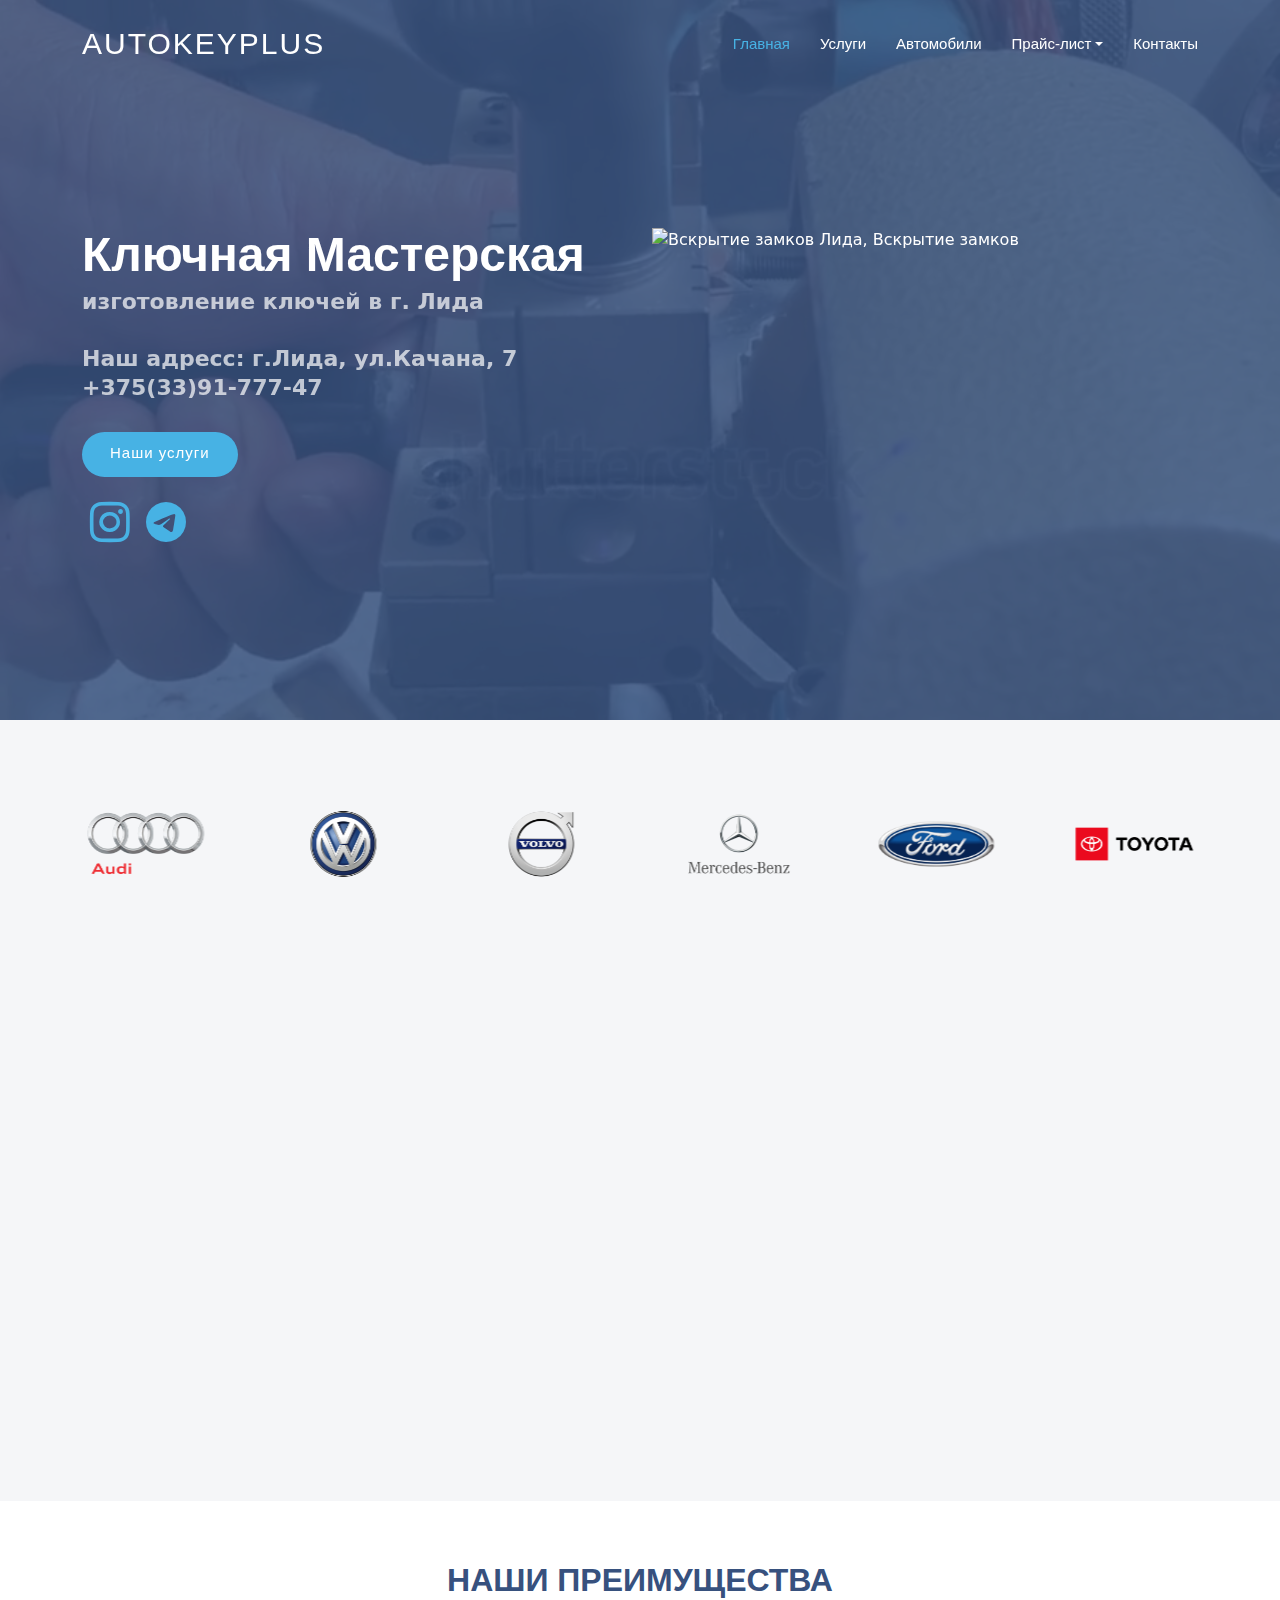
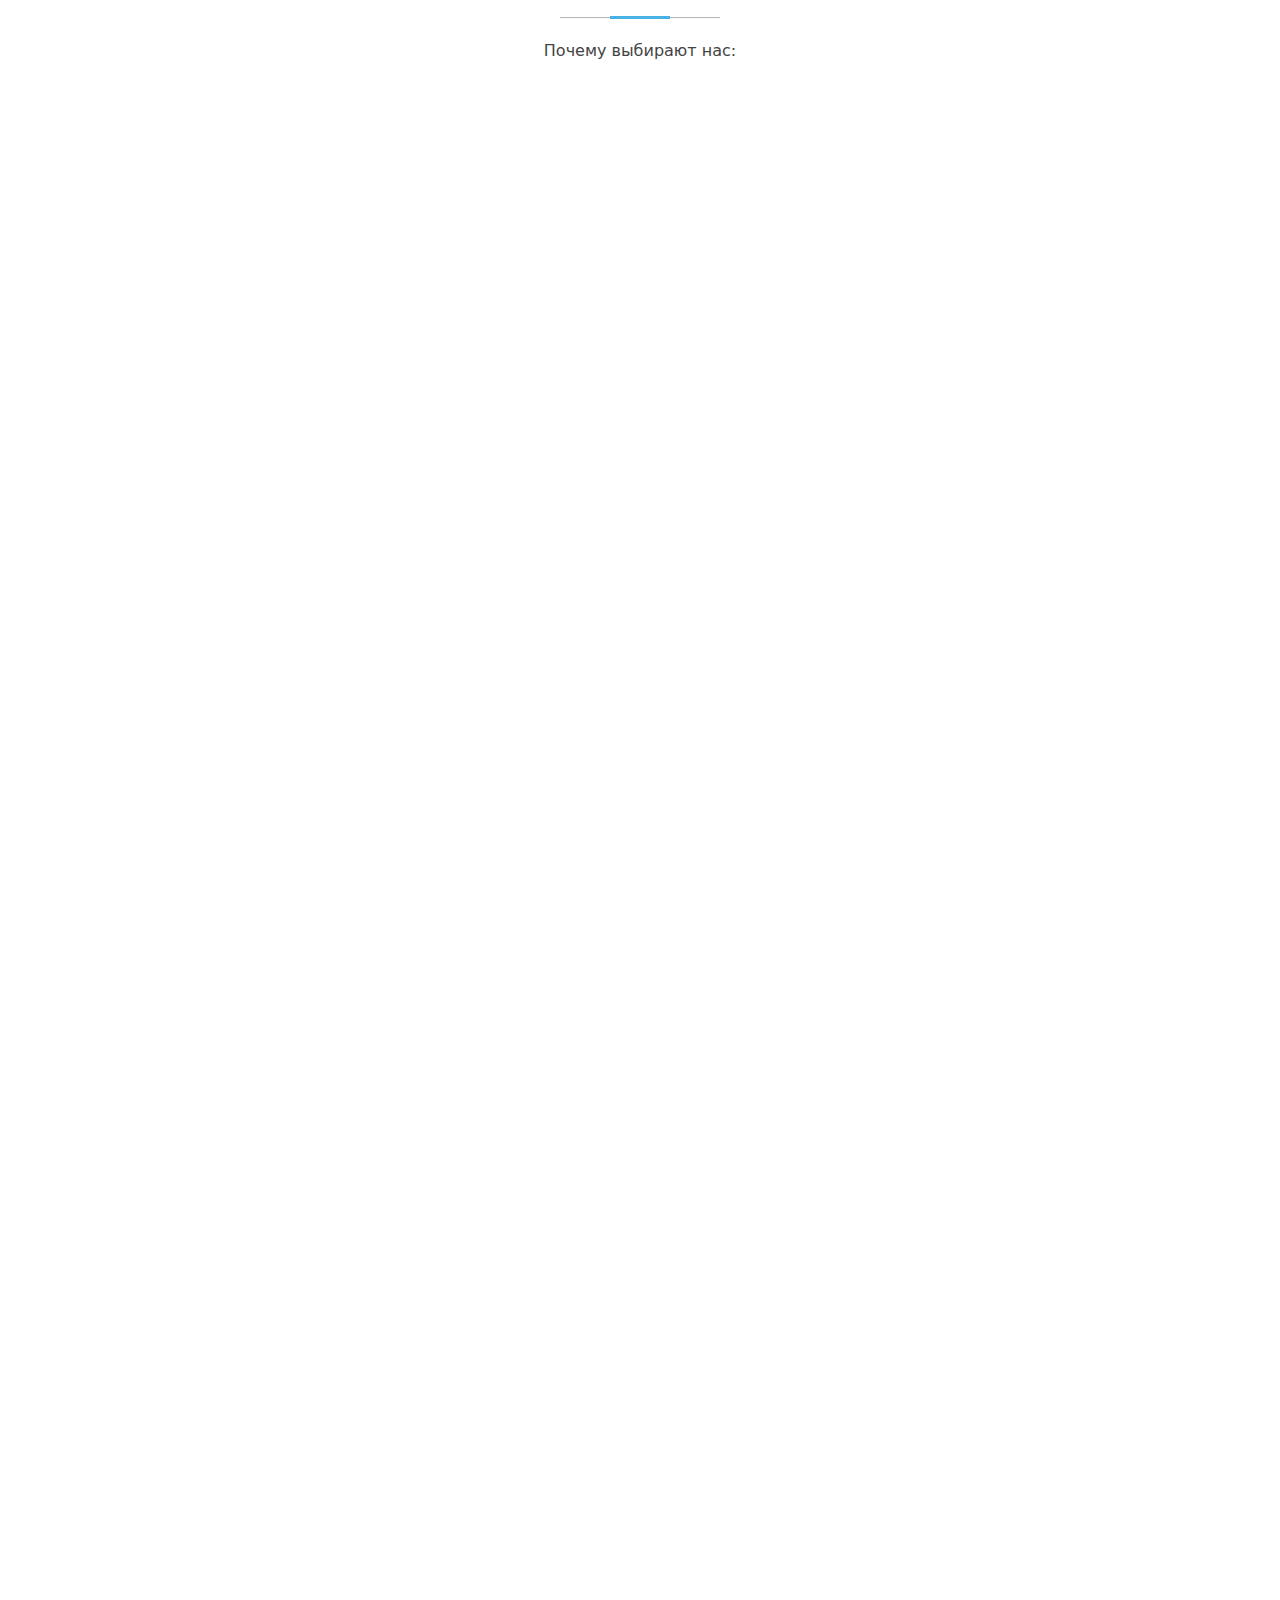
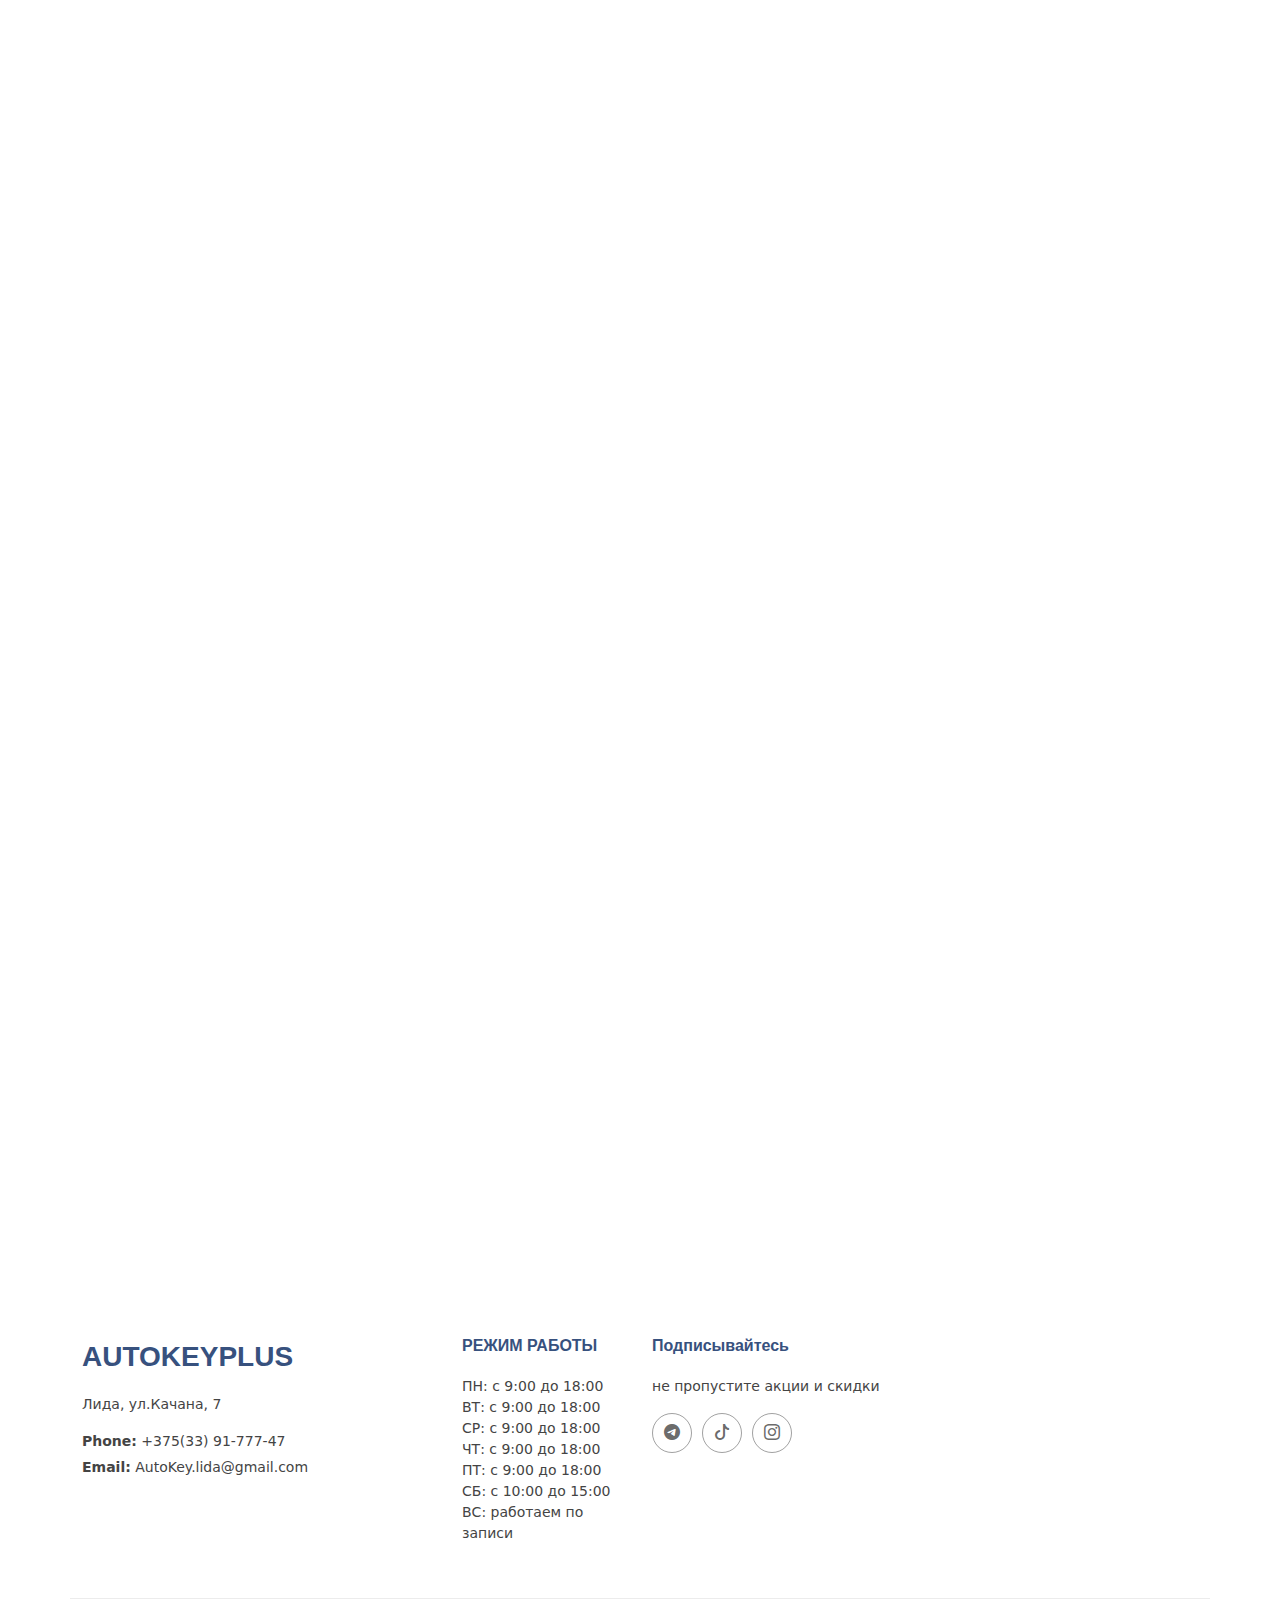
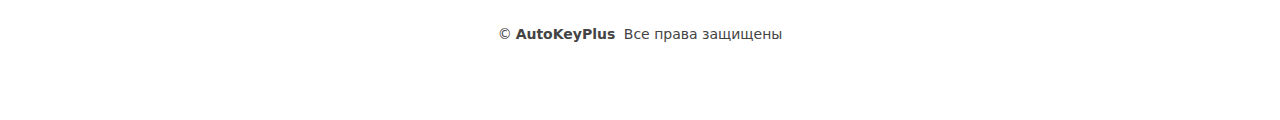
==== index.html @ 4e640102 "add CEO" ====
<!DOCTYPE html>
<html lang="en">

<head>
  <meta charset="utf-8">
  <meta content="width=device-width, initial-scale=1.0" name="viewport">
  <meta name="HandheldFriendly" content="true">
  <meta name="MobileOptimized" content="width">
  <meta name="apple-mobile-web-app-capable" content="yes">
  <meta name="robots" content="index, follow">

  <title>AutoKeyPlus - Ключи Лида | Ремнонт замков Лида | Аварийное вскрытие Лида</title>
  <meta content="Изготовление и ремонт ключей, аварийное вскрытие замков Лида. Ремонт, чистка и перекодировка замков. Наш адресс: Лида, ул. Качана, 7" name="description">
  <meta content="ключи Лида, ремонт ключей Лида, вскрытие замков Лида, вскрытие замков, ремонт замков зажигания, дубликаты ключей Лида, аварийное вскрытие авто Лида, ключи в Лиде" name="keywords">
  <meta name="google-site-verification" content="3lO-fLGoGtIHagVE6vviDFt-2fyNkncAgWfNzeAwlOE" />
  <meta property="og:title" content=" 🔑 Изготовление и ремонт ключей в г. Лида! Ремонт автомобильных ключей и брелоков +375(33)91-777-47 Лида ул.Качана,7 &quot;СТО №1&quot; Вскрытие замков Лида, вскрытие дверей, ремонт замков зажигания">
  <meta property="og:description" content=" 🔑  Изготовление ключей в г. Лида. В нашей мастерской Вы сможете отремонтировать старый и изготовить новый ключ для своего автомобиля. Вскрытие замков Лида, вскрытие дверей.
  Услуги мастерской: Замена и продажа батареек. Изготовление ключей для квартир, автомобилей, домофонов в г. Лида. Аварийное вскрытие замков Лида.">
  
  <meta property="og:image" content="https://cdn-icons-png.flaticon.com/512/4428/4428886.png">
  <meta property="og:image:width" content="366">
  <meta property="og:image:height" content="520">
  <meta property="og:type" content="website">
  <meta property="og:url" content="https://autokeyplus.by/">

  <meta name="twitter:card" content="summary_large_image">
  <meta name="twitter:title" content="AutoKeyPlus">
  <meta name="twitter:description" content="🔑 Изготовление и ремонт ключей в г. Лида! Ремонт автомобильных ключей и брелоков +375(33)91-777-47 Лида ул.Качана,7 &quot;СТО №1&quot; Вскрытие замков Лида, вскрытие дверей, ремонт замков зажигания"">
  <meta name="twitter:image" content="https://cdn-icons-png.flaticon.com/512/4428/4428886.png">
  

  <!-- Favicons -->
  <link href="assets/img/favicon.ico" rel="icon">
  <link href="assets/img/apple-touch-icon.png" rel="apple-touch-icon">

  <!-- Fonts -->
  <link href="https://fonts.googleapis.com" rel="preconnect">
  <link href="https://fonts.gstatic.com" rel="preconnect" crossorigin>

  <!-- Vendor CSS Files -->
  <link href="assets/vendor/bootstrap/css/bootstrap.min.css" rel="stylesheet">
  <link href="assets/vendor/bootstrap-icons/bootstrap-icons.css" rel="stylesheet">
  <link href="assets/vendor/aos/aos.css" rel="stylesheet">
  <link href="assets/vendor/glightbox/css/glightbox.min.css" rel="stylesheet">
  <link href="assets/vendor/swiper/swiper-bundle.min.css" rel="stylesheet">

  <!-- Main CSS File -->
  <link href="assets/css/main.css" rel="stylesheet">
  <link href="assets/css/toggle.css" rel="stylesheet">  
  
</head>

<!-- Google tag (gtag.js) -->
<script async src="https://www.googletagmanager.com/gtag/js?id=G-51GRHTKNK2"></script>
<script>
  window.dataLayer = window.dataLayer || [];
  function gtag(){dataLayer.push(arguments);}
  gtag('js', new Date());

  gtag('config', 'G-51GRHTKNK2');
</script>

<!-- Yandex.Metrika counter -->
<script type="text/javascript" >
   (function(m,e,t,r,i,k,a){m[i]=m[i]||function(){(m[i].a=m[i].a||[]).push(arguments)};
   m[i].l=1*new Date();
   for (var j = 0; j < document.scripts.length; j++) {if (document.scripts[j].src === r) { return; }}
   k=e.createElement(t),a=e.getElementsByTagName(t)[0],k.async=1,k.src=r,a.parentNode.insertBefore(k,a)})
   (window, document, "script", "https://mc.yandex.ru/metrika/tag.js", "ym");

   ym(97958082, "init", {
        clickmap:true,
        trackLinks:true,
        accurateTrackBounce:true
   });
</script>
<noscript><div><img src="https://mc.yandex.ru/watch/97958082" style="position:absolute; left:-9999px;" alt="" /></div></noscript>
<!-- /Yandex.Metrika counter -->

<body class="index-page">
  
  <header id="header" class="header d-flex align-items-center fixed-top">
    <div class="container-fluid container-xl position-relative d-flex align-items-center">

      <a href="#" class="logo d-flex align-items-center me-auto">
        <!-- Uncomment the line below if you also wish to use an image logo -->
        <!-- <img src="assets/img/logoKey.png" alt="Изготовление и ремонт ключей"> -->
        <h1 class="sitename">AutoKeyPlus</h1>
      </a>

      <nav id="navmenu" class="navmenu">
        <ul>
          <li><a href="#hero" class="active">Главная</a></li>
          <li><a href="#services">Услуги</a></li> 
          <li><a href="#portfolio">Автомобили</a></li>
          <li class="dropdown">
            <a class="dropdown-toggle">Прайс-лист</a>
            <ul class="dropdown-menu">
              <li><a href="lida-klyuchi.html">Квартирные ключи</a></li>
              <li><a href="avtomobilnye-klyuchi-lida.html">Автомобильные ключи</a></li>
              <li><a href="vskritie-zamkou-lida.html">Вскрытие замков</a></li>
            </ul>
          </li>      
          <li><a href="#contact">Контакты</a></li>
        </ul>
        <i class="mobile-nav-toggle d-xl-none bi bi-list"></i>
      </nav>

    </div>
  </header>

  <main class="main">

    <!-- Hero Section -->
    <section id="hero" class="hero section dark-background">

      <div class="video-background">
        <video autoplay muted loop playsinline>
          <source src="assets/video/key-cutting-machine.mp4" type="video/mp4">
        </video>
      </div>

      <div class="container">
        <div class="row gy-4">
          <div class="col-lg-6 order-2 order-lg-1 d-flex flex-column justify-content-center" data-aos="zoom-out">
            <h1>Ключная Мастерская</h1>
            <p>изготовление ключей в г. Лида<br>
              <br>
              
                 Наш адресс: г.Лида, ул.Качана, 7<br>
                   +375(33)91-777-47
            </p>
            <div class="d-flex">
              <a href="#services" class="btn-get-started">Наши услуги</a>
            </div>

            <div class="social-links mt-3 ms-2 d-flex">
              <a href="https://www.instagram.com/autokeyplu7?igsh=MTRoMjMza3J5Y3F4NQ==" class="instagram fs-1 me-3" target="_blank"><i class="bi bi-instagram"></i></a>
              <!-- <a href="https://www.tiktok.com" class="tiktok fs-1 me-3" target="_blank"><i class="bi bi-tiktok"></i></a> -->
              <a href="https://t.me" class="telegram fs-1 me-3" target="_blank"><i class="bi bi-telegram"></i></a>
            </div>
            
          </div>
          <div class="col-lg-6 order-1 order-lg-2 hero-img" data-aos="zoom-out" data-aos-delay="0">
            <img src="assets/img/wag.png" class="img-fluid animated" alt="Вскрытие замков Лида, Вскрытие замков">
          </div>
        </div>
      </div>

    </section><!-- /Hero Section -->    
    <!-- Services Section -->
    <section id="services" class="services section light-background">

      <div class="container" data-aos="zoom-in">

        <div class="swiper init-swiper">
          <script type="application/json" class="swiper-config">
            {
              "loop": true,
              "speed": 2500,
              "autoplay": {
                "delay": 0
              },
              "slidesPerView": "auto",
              "loopedSlides": 10,
              "freeMode": true,
              "freeModeMomentum": false,
              "pagination": {
                "el": ".swiper-pagination",
                "type": "bullets",
                "clickable": true
              },
              "breakpoints": {
                "320": {
                  "slidesPerView": 2,
                  "spaceBetween": 70
                },
                "480": {
                  "slidesPerView": 3,
                  "spaceBetween": 70
                },
                "640": {
                  "slidesPerView": 4,
                  "spaceBetween": 70
                },
                "992": {
                  "slidesPerView": 5,
                  "spaceBetween": 70
                },
                "1200": {
                  "slidesPerView": 6,
                  "spaceBetween": 70
                }
              }
            }
          </script>

          <style>
            .swiper-free-mode>.swiper-wrapper {
                transition-timing-function: linear;
                margin: 0 auto;
            }
          </style>
          <div class="swiper-wrapper align-items-center">
            <div class="swiper-slide"><img src="assets/img/clients/client-8.png" class="img-fluid" alt="Автомобильные ключи Лида"></div>
            <div class="swiper-slide"><img src="assets/img/clients/client-5.png" class="img-fluid" alt="Изготовление автомобильного ключа Лида"></div>
            <div class="swiper-slide"><img src="assets/img/clients/client-2.png" class="img-fluid" alt="Вскрытие замков Лида"></div>
            <div class="swiper-slide"><img src="assets/img/clients/client-1.png" class="img-fluid" alt="Аварийное вскрытие замков Лида"></div>            
            <div class="swiper-slide"><img src="assets/img/clients/client-3.png" class="img-fluid" alt="Изготовление и ремонт замков зажигания Лида"></div>
            <div class="swiper-slide"><img src="assets/img/clients/client-4.png" class="img-fluid" alt="Ремонт замков зажигания Лида"></div>            
            <div class="swiper-slide"><img src="assets/img/clients/client-6.png" class="img-fluid" alt="Замок под ключ Лида"></div>
            <div class="swiper-slide"><img src="assets/img/clients/client-7.png" class="img-fluid" alt="Изготовление ключа по замку Лида"></div>
            <div class="swiper-slide"><img src="assets/img/clients/Peugeot-logo.png" class="img-fluid" alt="Изготовление и ремонт велосипедного ключа Лида"></div>
            <div class="swiper-slide"><img src="assets/img/clients/Renault-logo.png" class="img-fluid" alt="Изготовление и ремонт ключей для электровелосипедов Лида"></div>
          </div>
        </div>


        <!-- Section Title -->
      <div class="container section-title" data-aos="zoom-in">
        <h2>Услуги</h2>        
        <p>Актуальный прайс по изготовлению ключей в г. Лида можно узнать по номеру +375(33) 91-777-47 <br>
        или по адресу г. Лида, ул. Качана, 7</p>
      </div>

      <div class="container">

        <div class="row gy-4">

          <div class="col-xl-3 col-md-6 d-flex" data-aos="zoom-in" data-aos-delay="200">
            <div class="service-item position-relative">
              <div class="icon"><i class="bi bi-key-fill icon"></i></div>
              <h4><a href="lida-klyuchi.html" class="stretched-link">Дубликат ключа</a></h4>
              <p>Изготавливаем ключи для квартир, автомобилей, мотоциклов, велосипедов, а также другие ключи в г. Лида</p>
            </div>
          </div><!-- End Service Item -->

          <div class="col-xl-3 col-md-6 d-flex" data-aos="zoom-in" data-aos-delay="200">
            <div class="service-item position-relative">
              <div class="icon"><i class="bi bi-unlock icon"></i></div>
              <h4><a href="" class="stretched-link">Восстановление ключа по замку</a></h4>
              <p>Если вы утеряли ключи, мы поможем Вам восстановить их</p>
            </div>
          </div><!-- End Service Item -->

          <div class="col-xl-3 col-md-6 d-flex" data-aos="fade-up" data-aos-delay="200">
            <div class="service-item position-relative">
              <div class="icon"><i class="bi bi-car-front icon"></i></div>
              <h4><a href="" class="stretched-link">Добавление нового ключа в автомобиль</a></h4>
              <p>Можем изготовить ключ для автомобиля или восстановить при полной утере</p>
            </div>
          </div><!-- End Service Item -->

          <div class="col-xl-3 col-md-6 d-flex" data-aos="fade-up" data-aos-delay="200">
            <div class="service-item position-relative">
              <div class="icon"><i class="bi bi-broadcast icon"></i></div>
              <h4><a href="vskritie-zamkou-lida.html" class="stretched-link">Вскрытие замков</a></h4>
              <p>Осуществляем выезд для аварийного вскрытия замков квартир и автомобилей в г. Лида.</p>
            </div>
          </div><!-- End Service Item -->

        </div>

      </div>
      </div>

    </section><!-- /Services Section -->
    
    <!-- Наши преимущества -->
      <!-- Секция преимуществ -->

    <section id="advantages" class="section">
      <div class="container">
        <div class="section-title">
          <h2>Наши преимущества</h2>
          <p>Почему выбирают нас:</p>
        </div>
        <div class="row gy-4">
          <!-- Преимущество 1 -->
          <div class="col-md-4" data-aos="fade-up">
            <div class="advantage-item text-center">
              <i class="bi bi-tools" style="font-size: 3rem; color: #6E508C;"></i>
              <h4>Высокое качество услуг</h4>
              <p>Используем профессиональное оборудование и предоставляем гарантию на все услуги.</p>
            </div>
          </div>
          <!-- Преимущество 2 -->
          <div class="col-md-4" data-aos="fade-up" data-aos-delay="100">
            <div class="advantage-item text-center">
              <i class="bi bi-key" style="font-size: 3rem; color: #6E508C;"></i>
              <h4>Широкий выбор ключей в г.Лида</h4>
              <p>Ключи для квартир, автомобилей, сейфов и других замков, включая редкие типы.</p>
            </div>
          </div>
          <!-- Преимущество 3 -->
          <div class="col-md-4" data-aos="fade-up" data-aos-delay="200">
            <div class="advantage-item text-center">
              <i class="bi bi-clock" style="font-size: 3rem; color: #6E508C;"></i>
              <h4>Быстрота обслуживания</h4>
              <p>Большинство ключей изготавливаются за 5 минут.</p>
            </div>
          </div>
          <!-- Преимущество 4 -->
          <div class="col-md-4" data-aos="fade-up" data-aos-delay="300">
            <div class="advantage-item text-center">
              <i class="bi bi-cash-coin" style="font-size: 3rem; color: #6E508C;"></i>
              <h4>Доступные цены</h4>
              <p>Прозрачный прайс-лист без скрытых платежей и скидки для постоянных клиентов.</p>
            </div>
          </div>
    </section>
     <!-- Наши преимущества -->

    <!-- Portfolio Section -->
    <section id="portfolio" class="portfolio section">

      <!-- Section Title -->
      <div class="container section-title" data-aos="fade-up">
        <h2>Работаем с многими автомобилями</h2>
        <p>Стоимость изготовления ключа в г. Лида к автомобилю уточняйте по номеру +375(33) 91-777-47 <br>
        или по адресу г. Лида, ул. Качана, 7</p>
      </div><!-- End Section Title -->

      <div class="container">

        <div class="isotope-layout" data-default-filter="*" data-layout="masonry" data-sort="original-order">

          <div class="row gy-4 isotope-container" data-aos="fade-up" data-aos-delay="200">

            <div class="col-lg-4 col-md-6 portfolio-item isotope-item filter-app">
              <img src="assets/img/masonry-portfolio/bmw_key.jpg" class="img-fluid" alt="Изготовление и ремонт ключей Лида">
              <div class="portfolio-info">
                <h4>BMW</h4>
                <!-- <p>Возможно изготовление ключа в других корпусах для некоторых моделей</p> -->
                <a href="assets/img/masonry-portfolio/bmw_key.jpg" title="App 1" data-gallery="portfolio-gallery-app" class="glightbox preview-link"><i class="bi bi-zoom-in"></i></a>
               
              </div>
            </div><!-- End Portfolio Item -->

            <div class="col-lg-4 col-md-6 portfolio-item isotope-item filter-product">
              <img src="assets/img/masonry-portfolio/cdgi-mercedes-nec-bga-moto705.jpg" class="img-fluid" alt="Ключи Лида">
              <div class="portfolio-info">
                <h4>Mercedes</h4>
                <!-- <p>Изготавливаем и восстанавливаем по утере</p> -->
                <a href="assets/img/masonry-portfolio/cdgi-mercedes-nec-bga-moto705.jpg" title="Product 1" data-gallery="portfolio-gallery-product" class="glightbox preview-link"><i class="bi bi-zoom-in"></i></a>
               
              </div>
            </div><!-- End Portfolio Item -->

            <div class="col-lg-4 col-md-6 portfolio-item isotope-item filter-branding">
              <img src="assets/img/masonry-portfolio/Peugeot.webp" class="img-fluid" alt="Ключи Лида">
              <div class="portfolio-info">
                <h4>Peugeot </h4>
               
                <a href="assets/img/masonry-portfolio/Peugeot.webp" title="Branding 1" data-gallery="portfolio-gallery-branding" class="glightbox preview-link"><i class="bi bi-zoom-in"></i></a>
               
              </div>
            </div><!-- End Portfolio Item -->

            <div class="col-lg-4 col-md-6 portfolio-item isotope-item filter-app">
              <img src="assets/img/masonry-portfolio/audi.jpg" class="img-fluid" alt="Автоключи Лида">
              <div class="portfolio-info">
                <h4>Audi</h4>
               
                <a href="assets/img/masonry-portfolio/audi.jpg" title="App 2" data-gallery="portfolio-gallery-app" class="glightbox preview-link"><i class="bi bi-zoom-in"></i></a>
               
              </div>
            </div><!-- End Portfolio Item -->

            <div class="col-lg-4 col-md-6 portfolio-item isotope-item filter-product">
              <img src="assets/img/masonry-portfolio/chevralet_key_all.jpg" class="img-fluid" alt="Автоключи Лида">
              <div class="portfolio-info">
                <h4>Chevrolet</h4>
                <p>а также другие модели автомобилей с keyless go</p>
                <a href="assets/img/masonry-portfolio/chevralet_key_all.jpg" title="Product 2" data-gallery="portfolio-gallery-product" class="glightbox preview-link"><i class="bi bi-zoom-in"></i></a>
               
              </div>
            </div><!-- End Portfolio Item -->

            <div class="col-lg-4 col-md-6 portfolio-item isotope-item filter-branding">
              <img src="assets/img/masonry-portfolio/ford_key_all.jpg" class="img-fluid" alt="Аварийное вскрытие замков Лида">
              <div class="portfolio-info">
                <h4>Ford</h4>
               
                <a href="assets/img/masonry-portfolio/ford_key_all.jpg" title="Branding 2" data-gallery="portfolio-gallery-branding" class="glightbox preview-link"><i class="bi bi-zoom-in"></i></a>
               
              </div>
            </div><!-- End Portfolio Item -->

            <div class="col-lg-4 col-md-6 portfolio-item isotope-item filter-app">
              <img src="assets/img/masonry-portfolio/opel_key_all.jpg" class="img-fluid" alt="Ремонт замка зажигания Лида">
              <div class="portfolio-info">
                <h4>Opel</h4>
               
                <a href="assets/img/masonry-portfolio/opel_key_all.jpg" title="App 3" data-gallery="portfolio-gallery-app" class="glightbox preview-link"><i class="bi bi-zoom-in"></i></a>
               
              </div>
            </div><!-- End Portfolio Item -->

            <div class="col-lg-4 col-md-6 portfolio-item isotope-item filter-product">
              <img src="assets/img/masonry-portfolio/toyota_key_all.jpg" class="img-fluid" alt="Ключ по замку зажигания Лида">
              <div class="portfolio-info">
                <h4>Toyota</h4>
               
                <a href="assets/img/masonry-portfolio/toyota_key_all.jpg" title="Product 3" data-gallery="portfolio-gallery-product" class="glightbox preview-link"><i class="bi bi-zoom-in"></i></a>
               
              </div>
            </div><!-- End Portfolio Item -->

            <div class="col-lg-4 col-md-6 portfolio-item isotope-item filter-branding">
              <img src="assets/img/masonry-portfolio/Renault.jpg" class="img-fluid" alt="Аварийное вскрытие замков Лида">
              <div class="portfolio-info">
                <h4>Renault</h4>
               
                <a href="assets/img/masonry-portfolio/Renault.jpg" title="Branding 2" data-gallery="portfolio-gallery-branding" class="glightbox preview-link"><i class="bi bi-zoom-in"></i></a>
               
              </div>
            </div><!-- End Portfolio Item -->

            <div class="col-lg-4 col-md-6 portfolio-item isotope-item filter-branding">
              <img src="assets/img/masonry-portfolio/Volkswagen.jpg" class="img-fluid" alt="Чип ключ Лида">
              <div class="portfolio-info">
                <h4>Volkswagen</h4>
               
                <a href="assets/img/masonry-portfolio/Volkswagen.jpg" title="Branding 2" data-gallery="portfolio-gallery-branding" class="glightbox preview-link"><i class="bi bi-zoom-in"></i></a>
               
              </div>
            </div><!-- End Portfolio Item -->

          </div><!-- End Portfolio Container -->

        </div>

      </div>

    </section><!-- /Portfolio Section -->    

    <!-- Contact Section -->
    <section id="contact" class="contact section">

      <!-- Section Title -->
      <div class="container section-title" data-aos="fade-up">
        <h2>Контакты</h2>
      </div><!-- End Section Title -->

      <div class="container" data-aos="fade-up" data-aos-delay="100">

        <div class="row gy-4">

          <div class="col-lg-5">

            <div style="justify-content: center !important;" class="info-wrap">
              <div class="info-item d-flex" data-aos="fade-up" data-aos-delay="200">
                <i class="bi bi-geo-alt flex-shrink-0"></i>
                <div>
                  <h3>Адресс</h3>
                  <p>Лида, ул. Качана, 7</p>
                </div>
              </div><!-- End Info Item -->

              <div class="info-item d-flex" data-aos="fade-up" data-aos-delay="300">
                <i class="bi bi-telephone flex-shrink-0"></i>
                <div>
                  <h3>Телефон</h3>
                  <p>+375(33) 91-777-47</p>
                </div>
              </div><!-- End Info Item -->

              <div class="info-item d-flex" data-aos="fade-up" data-aos-delay="400">
                <i class="bi bi-envelope flex-shrink-0"></i>
                <div>
                  <h3>Email</h3>
                  <p>AutoKey.lida@gmail.com</p>
                </div>
              </div><!-- End Info Item -->

              <iframe src="https://www.google.com/maps/embed?pb=!1m18!1m12!1m3!1d1175.295510545115!2d25.31678716747707!3d53.90347278592096!2m3!1f0!2f0!3f0!3m2!1i1024!2i768!4f13.1!3m3!1m2!1s0x46de8a5e7dbc8145%3A0x3e32ffd86ee3c0cf!2z0YPQuy4g0JrQsNGH0LDQvdCwIDcsINCb0LjQtNCwLCDQk9GA0L7QtNC90LXQvdGB0LrQsNGPINC-0LHQu9Cw0YHRgtGM!5e0!3m2!1sru!2sby!4v1720451380137!5m2!1sru!2sby" width="400" height="300" style="border:0;" allowfullscreen="" loading="lazy" referrerpolicy="no-referrer-when-downgrade"></iframe>
            </div>
          </div> 
                   
        </div>

      </div>

    </section><!-- /Contact Section -->

  </main>

  <footer id="footer" class="footer">

   
    <div class="container footer-top">
      <div class="row gy-4">
        <div class="col-lg-4 col-md-6 footer-about">
          <a href="#" class="d-flex align-items-center">
            <span class="sitename">AutoKeyPlus</span>
          </a>
          <div class="footer-contact pt-3">
            <p>Лида, ул.Качана, 7</p>
            <p class="mt-3"><strong>Phone:</strong> <span>+375(33) 91-777-47</span></p>
            <p><strong>Email:</strong> <span>AutoKey.lida@gmail.com</span></p>
          </div>
        </div>
        
        <div class="col-lg-2 col-md-3 footer-links">
          <h4>РЕЖИМ РАБОТЫ</h4>
          <ul>
            <li style="padding: 0;">ПН: с 9:00 до 18:00</li>
            <li style="padding: 0;">ВТ: с 9:00 до 18:00</li>
            <li style="padding: 0;">СР: с 9:00 до 18:00</li>
            <li style="padding: 0;">ЧТ: с 9:00 до 18:00</li>
            <li style="padding: 0;">ПТ: с 9:00 до 18:00</li>
            <li style="padding: 0;">СБ: с 10:00 до 15:00</li>
            <li style="padding: 0;">ВС: работаем по записи</li>
          </ul>
        </div>
        
        <div class="col-lg-4 col-md-12">
          <h4>Подписывайтесь</h4>
          <p>не пропустите акции и скидки</p>
          <div class="social-links d-flex">
            <a href=""><i class="bi bi-telegram"></i></a>
            <a href=""><i class="bi bi-tiktok"></i></a>
            <a href="https://www.instagram.com/autokeyplu7?igsh=MTRoMjMza3J5Y3F4NQ=="><i class="bi bi-instagram"></i></a>
          </div>
        </div>       

      </div>
    </div>

    <div class="container copyright text-center mt-4">
      <p>©<strong class="px-1 sitename">AutoKeyPlus</strong> <span>Все права защищены</span></p>
    </div>

  </footer>

  <!-- Scroll Top -->
  <a href="#" id="scroll-top" class="scroll-top d-flex align-items-center justify-content-center"><i class="bi bi-arrow-up-short"></i></a>

  <!-- Preloader -->
  <div id="preloader"></div>

  <!-- Vendor JS Files -->
  <script src="assets/vendor/bootstrap/js/bootstrap.bundle.min.js"></script>
  <script src="assets/vendor/php-email-form/validate.js"></script>
  <script src="assets/vendor/aos/aos.js"></script>
  <script src="assets/vendor/glightbox/js/glightbox.min.js"></script>
  <script src="assets/vendor/swiper/swiper-bundle.min.js"></script>
  <script src="assets/vendor/waypoints/noframework.waypoints.js"></script>
  <script src="assets/vendor/imagesloaded/imagesloaded.pkgd.min.js"></script>
  <script src="assets/vendor/isotope-layout/isotope.pkgd.min.js"></script>

  <!-- Main JS File -->
  <script src="assets/js/main.js"></script>

</body>
<script>
  document.addEventListener('DOMContentLoaded', function() {
    AOS.init({
      offset: 120,
      duration: 800,
      easing: 'ease-in-out',
      delay: 100,
      once: true,
    });
    window.addEventListener('load', AOS.refresh);
  });

</script>
<script type="application/ld+json">
  {
    "@context": "http://schema.org",
    "@type": "Organization",
    "name": "AutoKeyPlus",
    "url": "https://autokeyplus.by/",
    "logo": "https://cdn-icons-png.flaticon.com/512/4428/4428886.png",
    "sameAs": [
      "https://www.instagram.com/autokeyplu7"
    ]
  }
  </script>

</html>
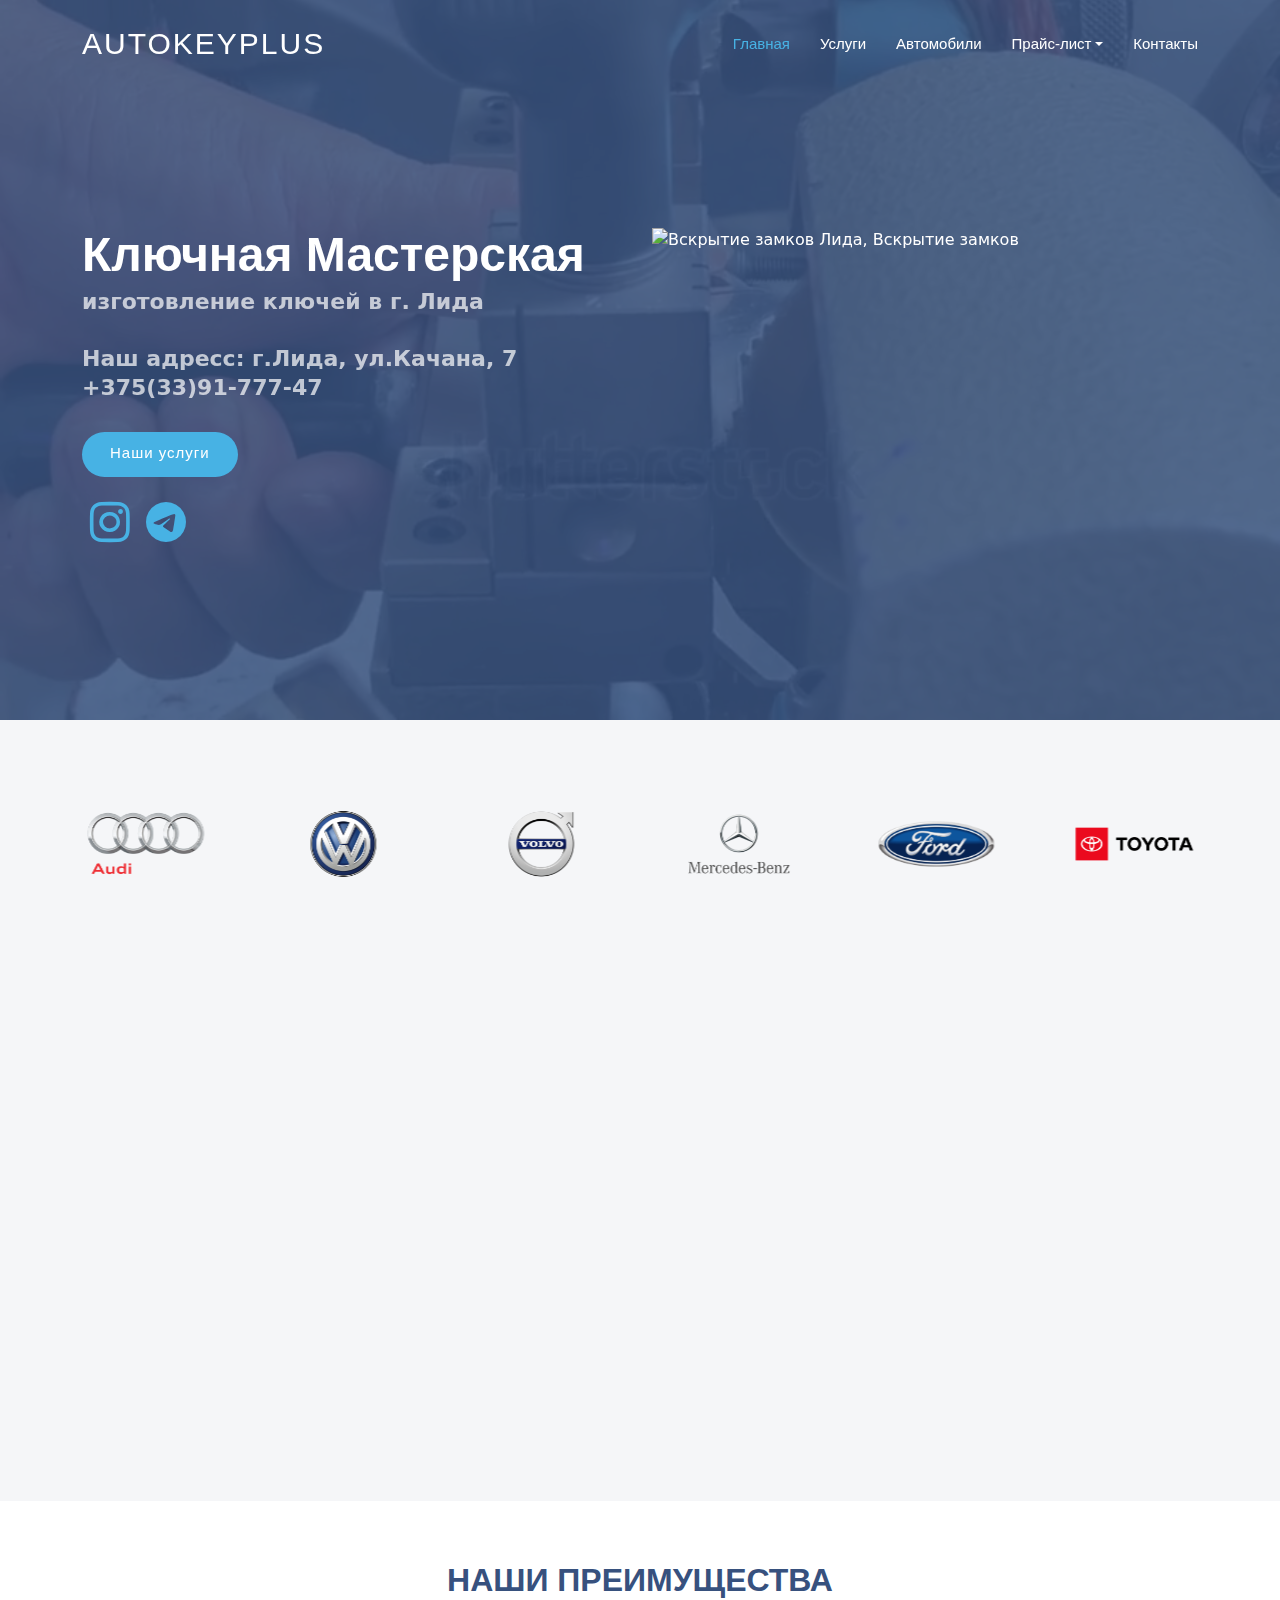
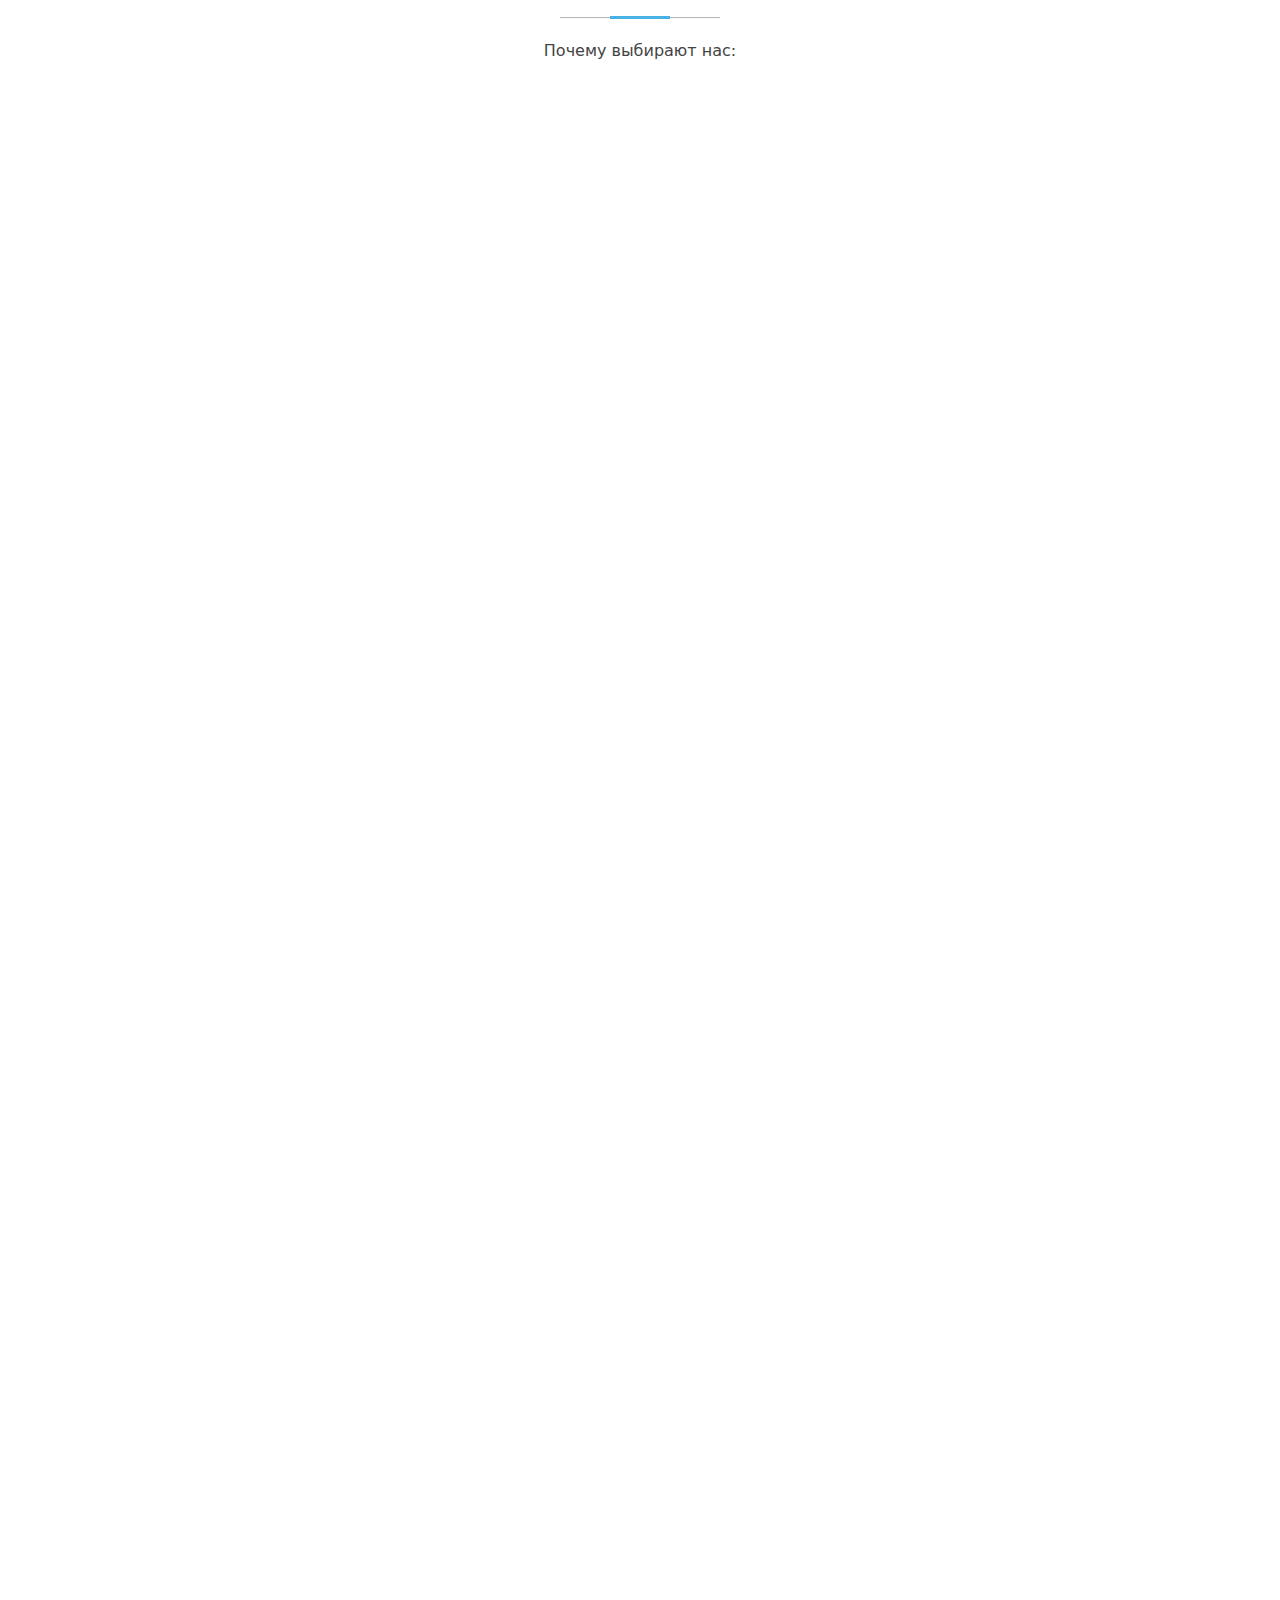
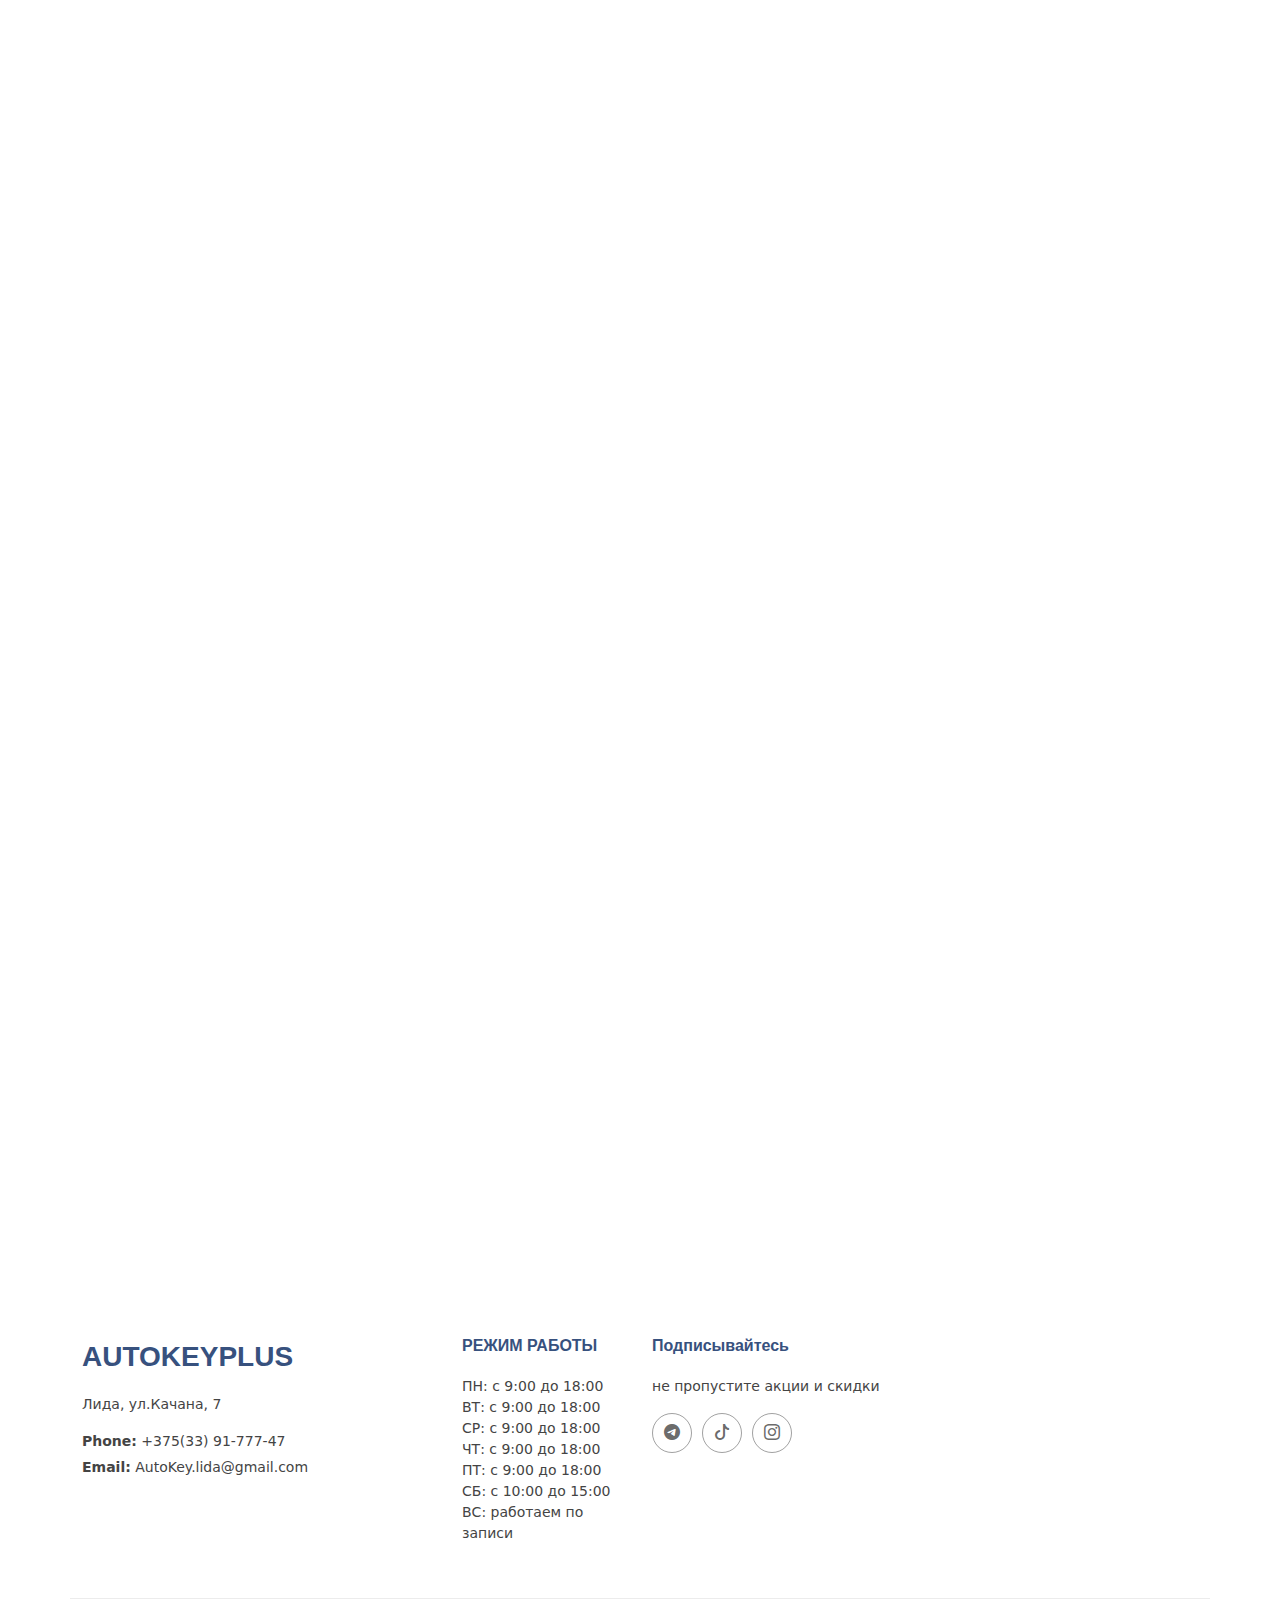
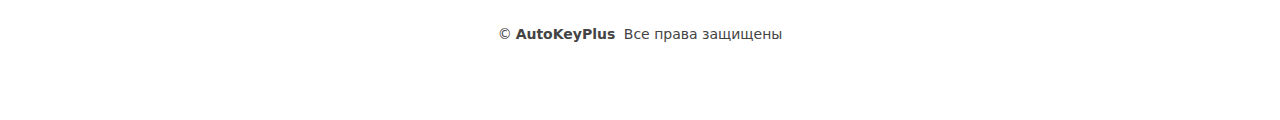
==== commit 210367a8: "Update index.html" ====
--- a/index.html
+++ b/index.html
@@ -569,14 +569,26 @@
 </script>
 <script type="application/ld+json">
   {
-    "@context": "http://schema.org",
-    "@type": "Organization",
-    "name": "AutoKeyPlus",
-    "url": "https://autokeyplus.by/",
-    "logo": "https://cdn-icons-png.flaticon.com/512/4428/4428886.png",
-    "sameAs": [
-      "https://www.instagram.com/autokeyplu7"
-    ]
+    "@context": "https://schema.org",
+    "@type": "Service",
+    "serviceType": "Изготовление автомобильных ключей",
+    "provider": {
+      "@type": "Organization",
+      "name": "AutoKeyPlus",
+      "logo": "https://cdn-icons-png.flaticon.com/512/4428/4428886.png",
+      "contactPoint": {
+        "@type": "ContactPoint",
+        "telephone": "+375339177747",
+        "contactType": "Customer Service",
+        "areaServed": "BY",
+        "availableLanguage": "Russian"
+      },
+      "sameAs": "https://www.instagram.com/autokeyplu7?igsh=MTRoMjMza3J5Y3F4NQ=="  
+    },
+    "areaServed": "Lida",
+    "priceRange": "BYN",
+    "description": "Мы предоставляем услуги по изшготовлению автомобильных ключей в городе Лида,
+      любой сложности, а также осуществляем ремонт и обслуживание автомобильных замков."
   }
   </script>
 
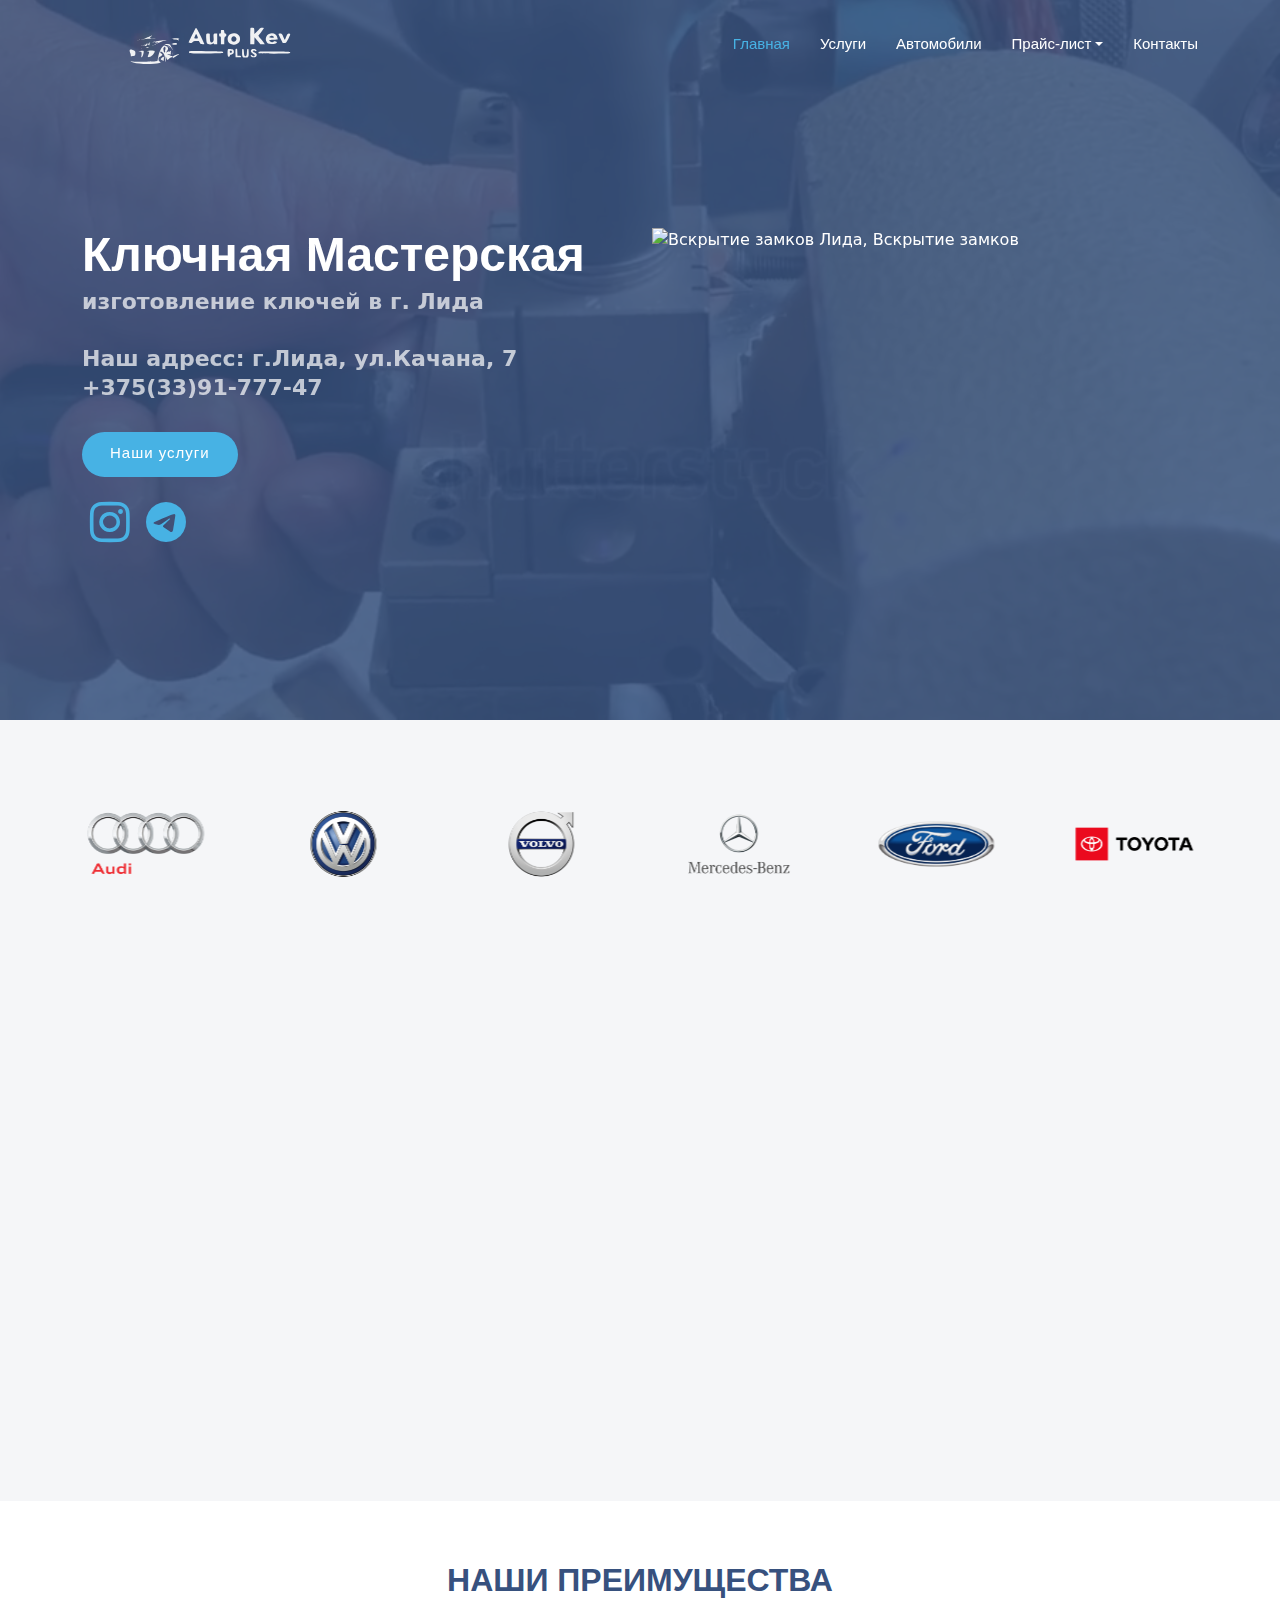
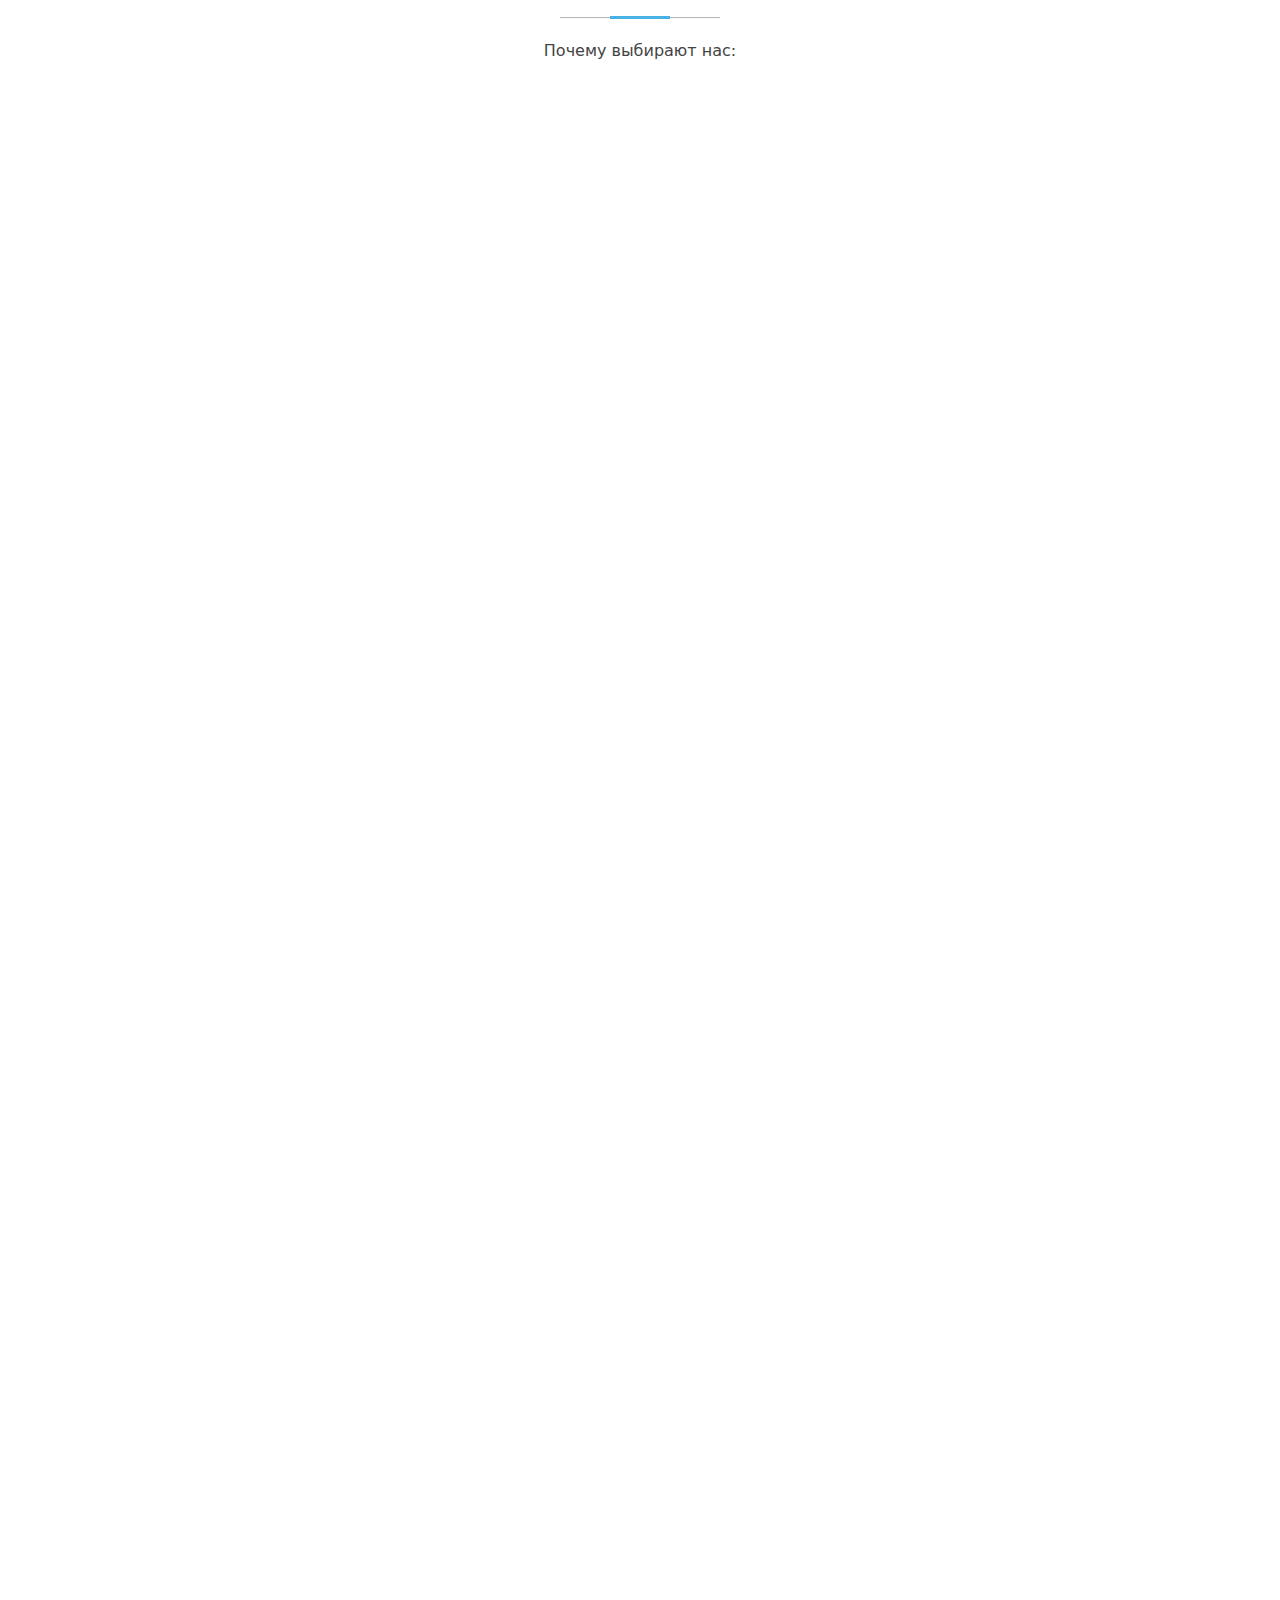
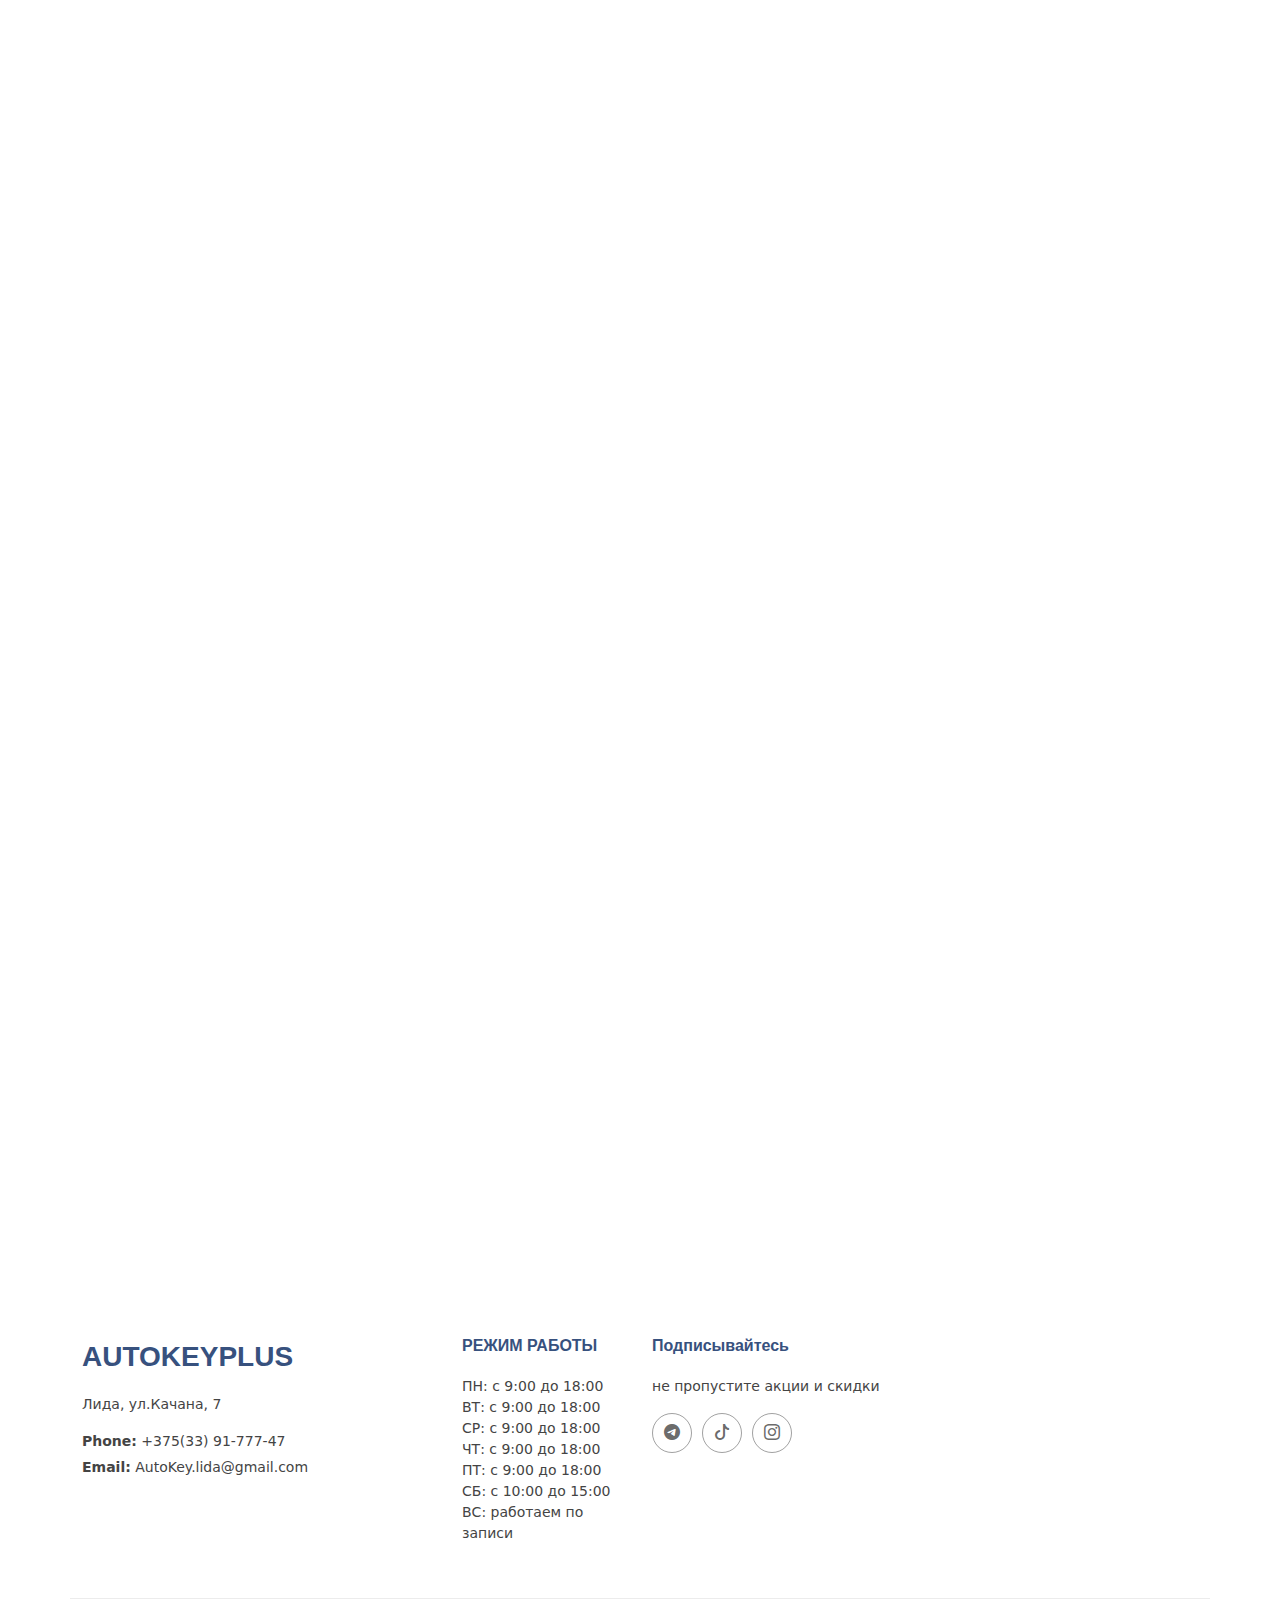
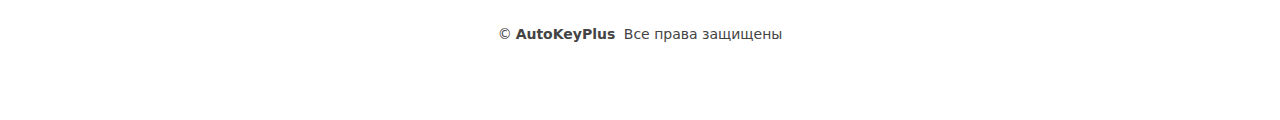
==== commit 63292008: "update logo" ====
--- a/index.html
+++ b/index.html
@@ -84,8 +84,8 @@
 
       <a href="#" class="logo d-flex align-items-center me-auto">
         <!-- Uncomment the line below if you also wish to use an image logo -->
-        <!-- <img src="assets/img/logoKey.png" alt="Изготовление и ремонт ключей"> -->
-        <h1 class="sitename">AutoKeyPlus</h1>
+          <img src="assets/img/LOGO_2.svg" alt="Изготовление и ремонт ключей">
+        <h1 class="sitename"></h1>
       </a>
 
       <nav id="navmenu" class="navmenu">
--- a/assets/css/main.css
+++ b/assets/css/main.css
@@ -157,7 +157,8 @@
 }
 
 .header .logo img {
-  max-height: 36px;
+  position: absolute;
+  max-height: 130px;
   margin-right: 8px;
 }
 
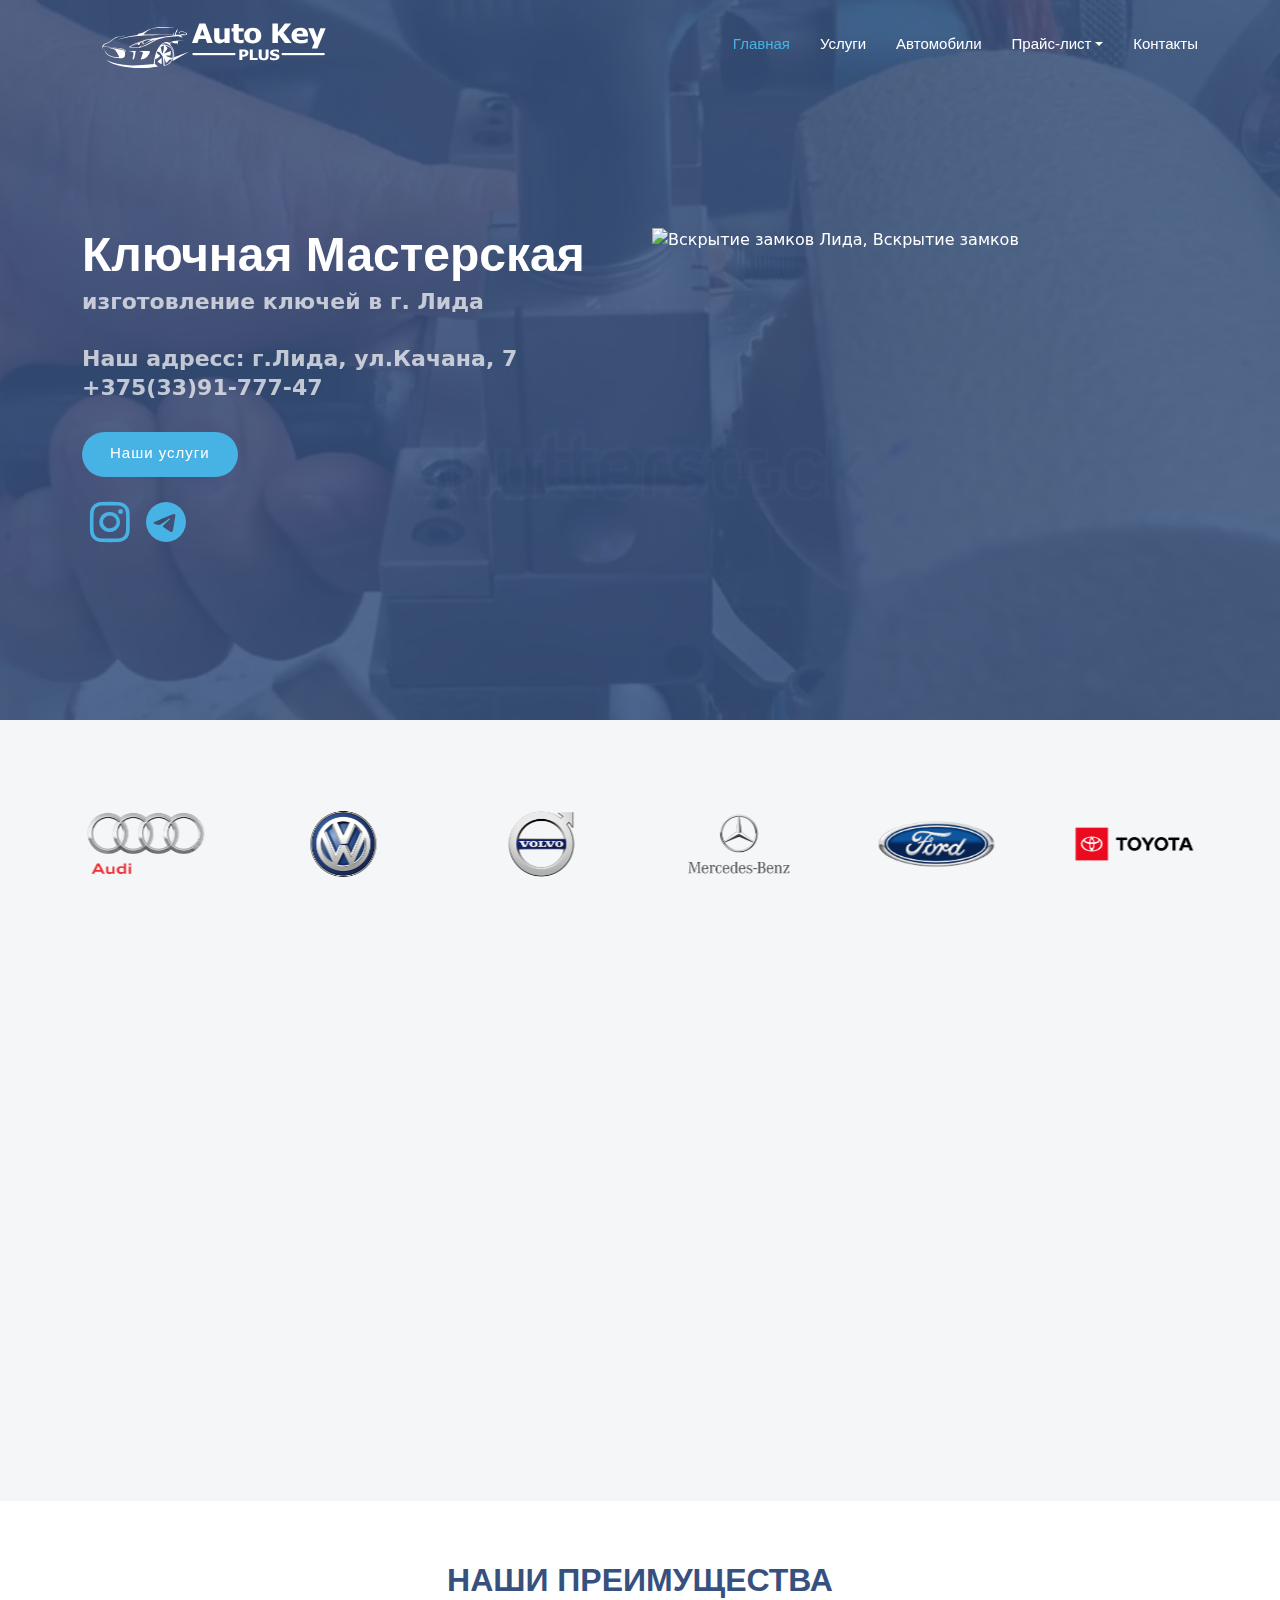
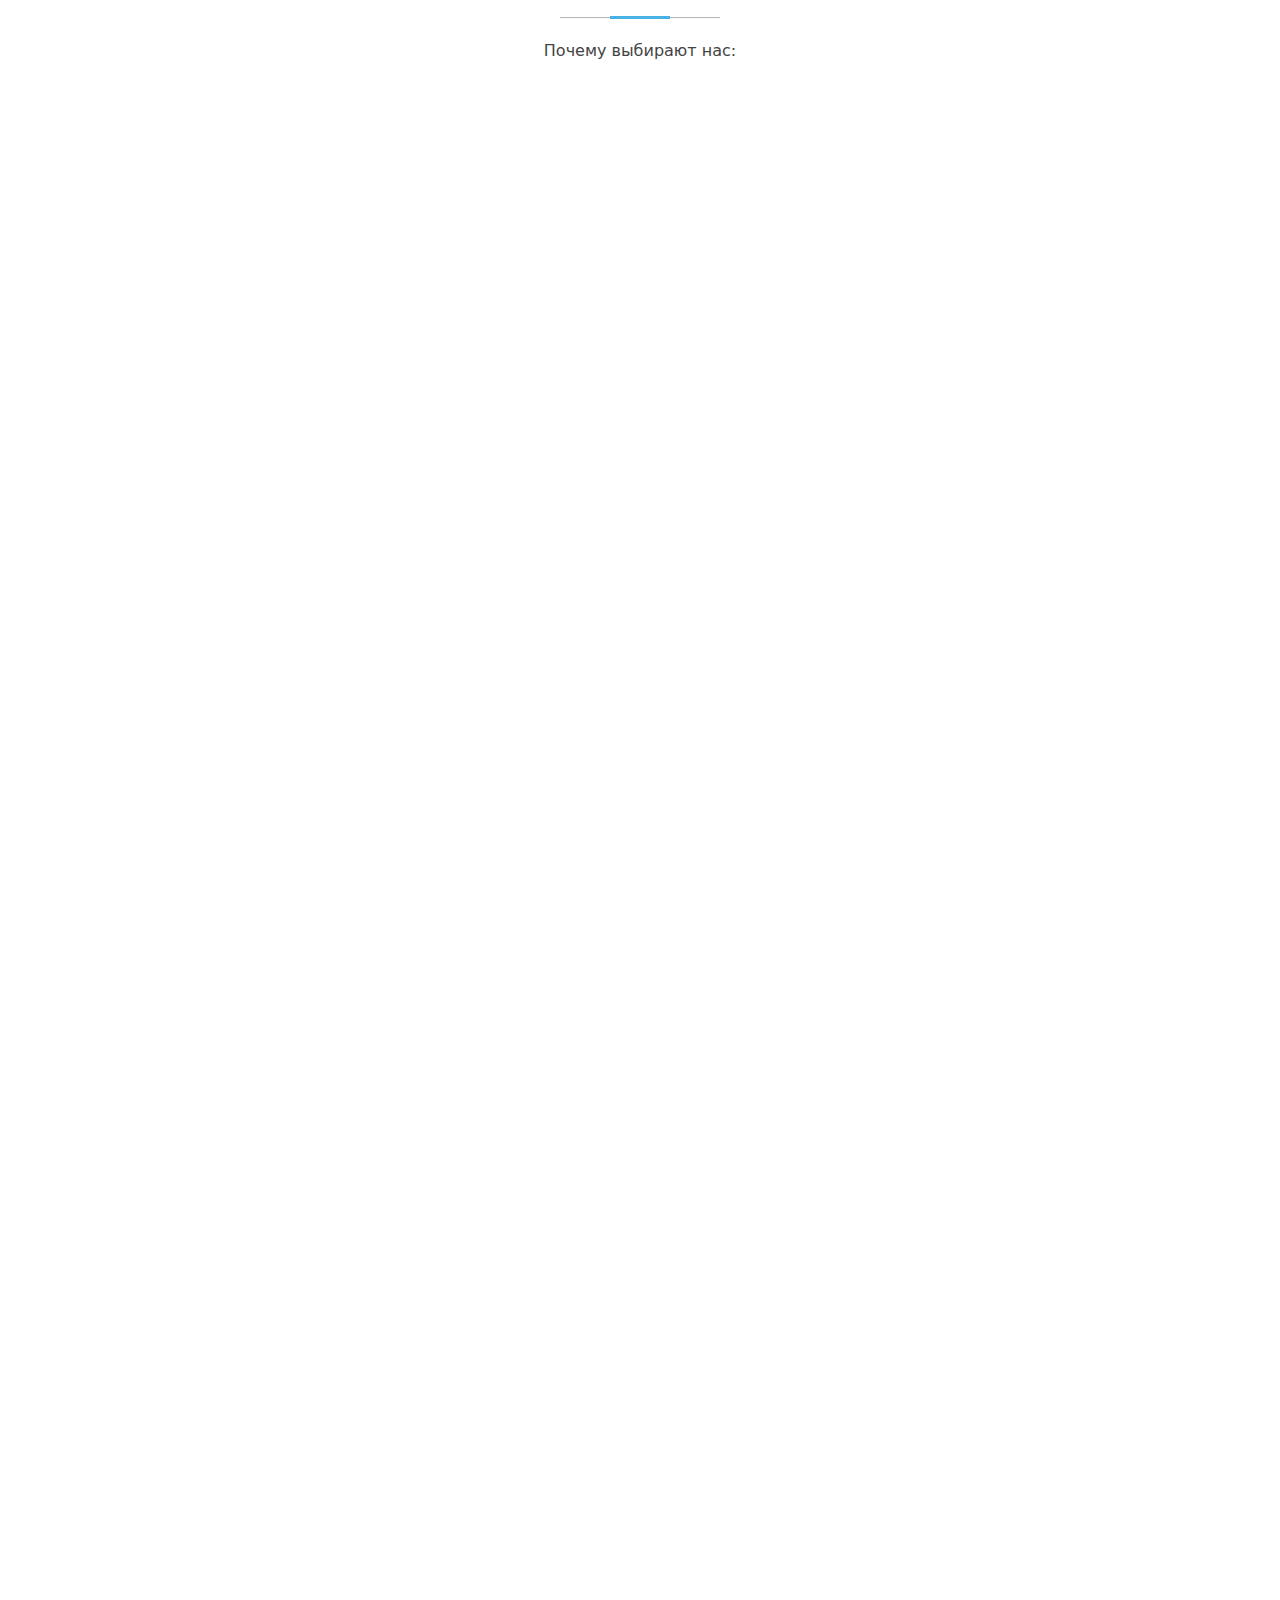
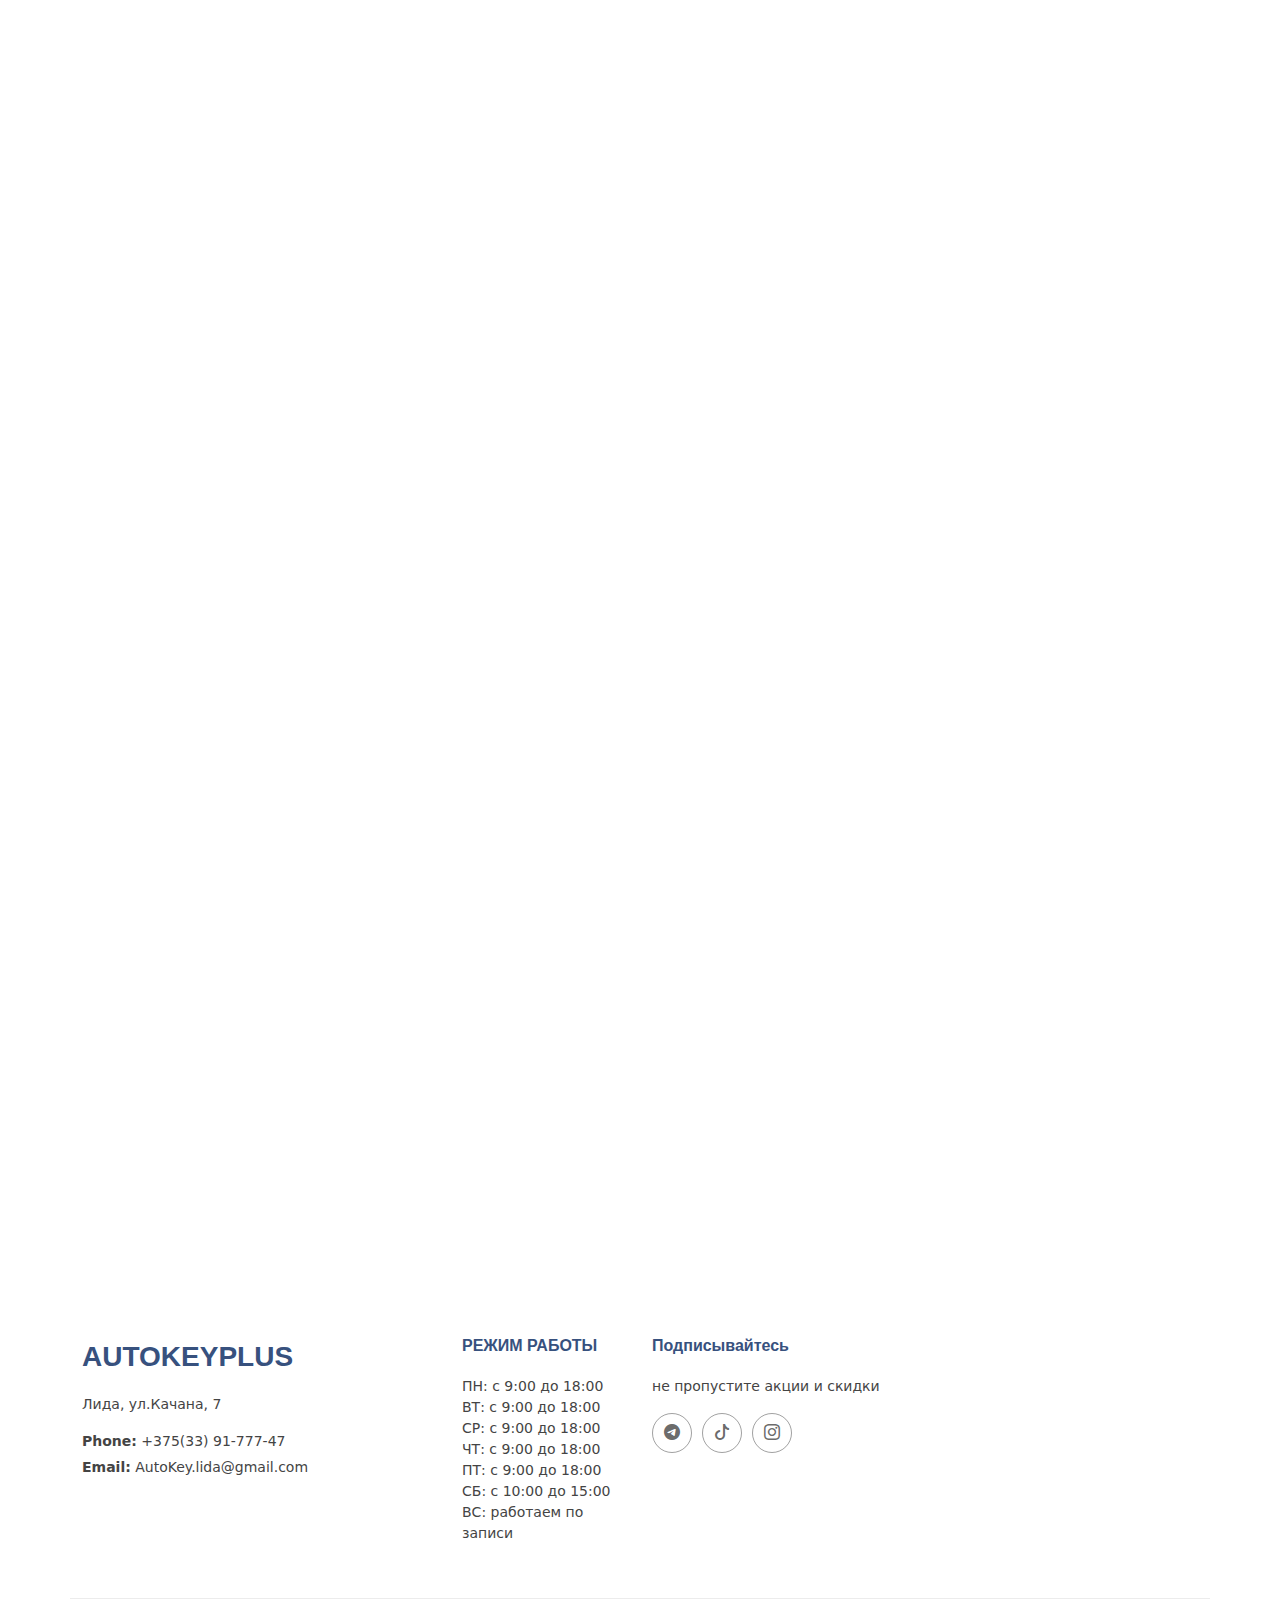
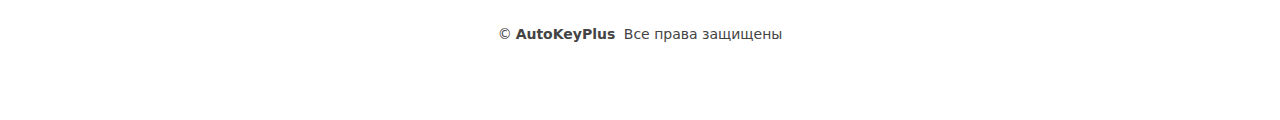
==== commit 414e996f: "fixt" ====
--- a/index.html
+++ b/index.html
@@ -17,21 +17,28 @@
   <meta property="og:description" content=" 🔑  Изготовление ключей в г. Лида. В нашей мастерской Вы сможете отремонтировать старый и изготовить новый ключ для своего автомобиля. Вскрытие замков Лида, вскрытие дверей.
   Услуги мастерской: Замена и продажа батареек. Изготовление ключей для квартир, автомобилей, домофонов в г. Лида. Аварийное вскрытие замков Лида.">
   
+  <meta property="og:description" content="🔑 Изготовление ключей в Лиде. В нашей мастерской &quot;Ключи Срочно 24/7&quot;  Вы сможете отремонтировать старый и изготовить новый авто ключ для своего авто. Услуги мастерской: Замена и продажа батареек. Изготовление ключей для квартир, автомобилей, домофонов.">
+  <meta property="og:title" content="🔑 Изготовление и ремонт ключей в Лиде! Ремонт и дублирование автомобильных ключей и брелоков +375339177747 г. Лида ул.Качана,7. Аварийное вскрытие авто и квартир в Лиде">
   <meta property="og:image" content="https://cdn-icons-png.flaticon.com/512/4428/4428886.png">
   <meta property="og:image:width" content="366">
   <meta property="og:image:height" content="520">
   <meta property="og:type" content="website">
   <meta property="og:url" content="https://autokeyplus.by/">
 
+  <meta property="twitter:title" content="🔑 Изготовление ключей в Лиде. В нашей мастерской &quot;Ключи Срочно 24/7&quot;  Вы сможете отремонтировать старый и изготовить новый авто ключ для своего авто. Услуги мастерской: Замена и продажа батареек. Изготовление ключей для квартир, автомобилей, домофонов.">
+  <meta property="twitter:description" content="🔑 Изготовление и ремонт ключей в Лиде! Ремонт и дублирование автомобильных ключей и брелоков +375339177747 г. Лида ул.Качана,7. Аварийное вскрытие авто и квартир в Лиде">
   <meta name="twitter:card" content="summary_large_image">
-  <meta name="twitter:title" content="AutoKeyPlus">
-  <meta name="twitter:description" content="🔑 Изготовление и ремонт ключей в г. Лида! Ремонт автомобильных ключей и брелоков +375(33)91-777-47 Лида ул.Качана,7 &quot;СТО №1&quot; Вскрытие замков Лида, вскрытие дверей, ремонт замков зажигания"">
   <meta name="twitter:image" content="https://cdn-icons-png.flaticon.com/512/4428/4428886.png">
+  <meta property="twitter:type" content="website">
   
 
   <!-- Favicons -->
-  <link href="assets/img/favicon.ico" rel="icon">
-  <link href="assets/img/apple-touch-icon.png" rel="apple-touch-icon">
+  <link rel="icon" type="image/png" href="/favicon/favicon-96x96.png" sizes="96x96" />
+  <link rel="icon" type="image/svg+xml" href="/favicon/favicon.svg" />
+  <link rel="shortcut icon" href="/favicon/favicon.ico" />
+  <link rel="apple-touch-icon" sizes="180x180" href="/favicon/apple-touch-icon.png" />
+  <meta name="apple-mobile-web-app-title" content="AutoKey" />
+  <link rel="manifest" href="/favicon/site.webmanifest" />
 
   <!-- Fonts -->
   <link href="https://fonts.googleapis.com" rel="preconnect">
@@ -84,7 +91,7 @@
 
       <a href="#" class="logo d-flex align-items-center me-auto">
         <!-- Uncomment the line below if you also wish to use an image logo -->
-          <img src="assets/img/LOGO_2.svg" alt="Изготовление и ремонт ключей">
+          <img src="assets/img/autokey.svg" alt="Изготовление и ремонт ключей">
         <h1 class="sitename"></h1>
       </a>
 
--- a/assets/css/main.css
+++ b/assets/css/main.css
@@ -157,9 +157,9 @@
 }
 
 .header .logo img {
+  left: -5em;
   position: absolute;
-  max-height: 130px;
-  margin-right: 8px;
+  min-height: 18rem;
 }
 
 .header .logo h1 {
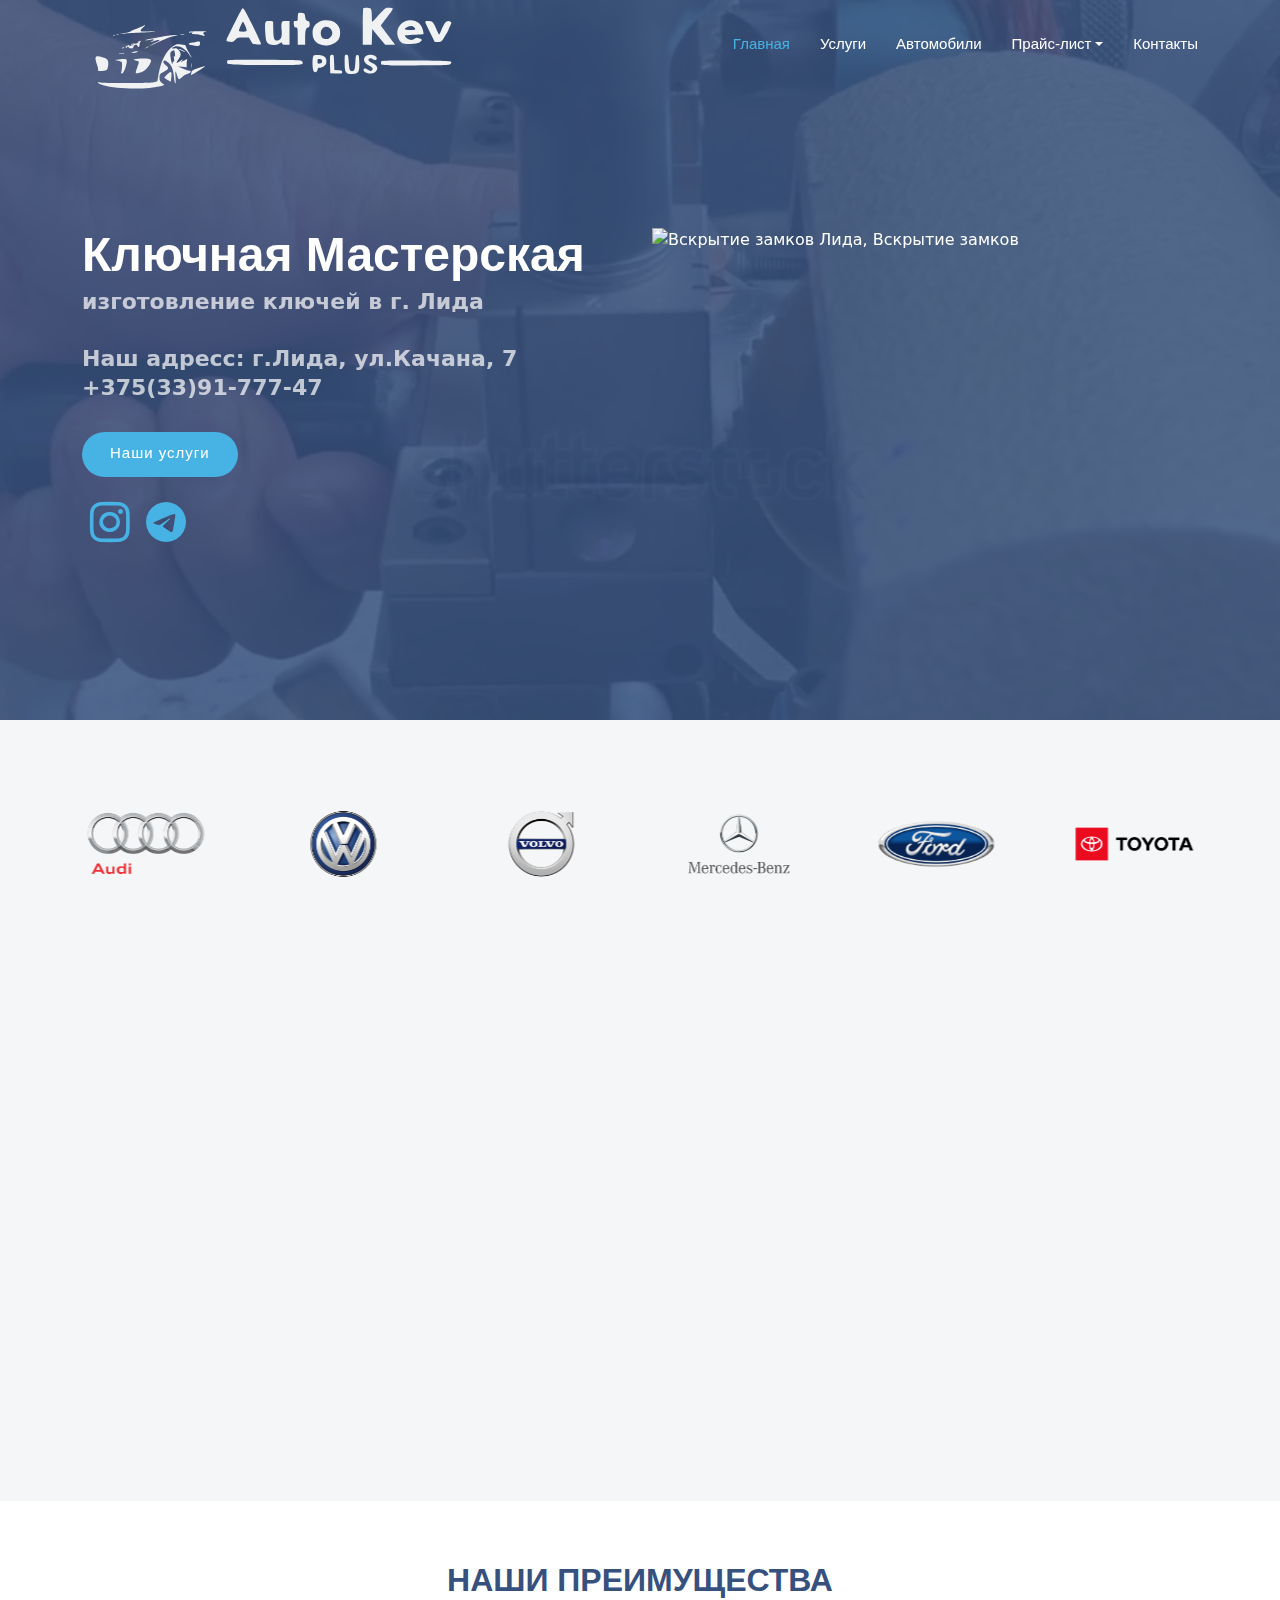
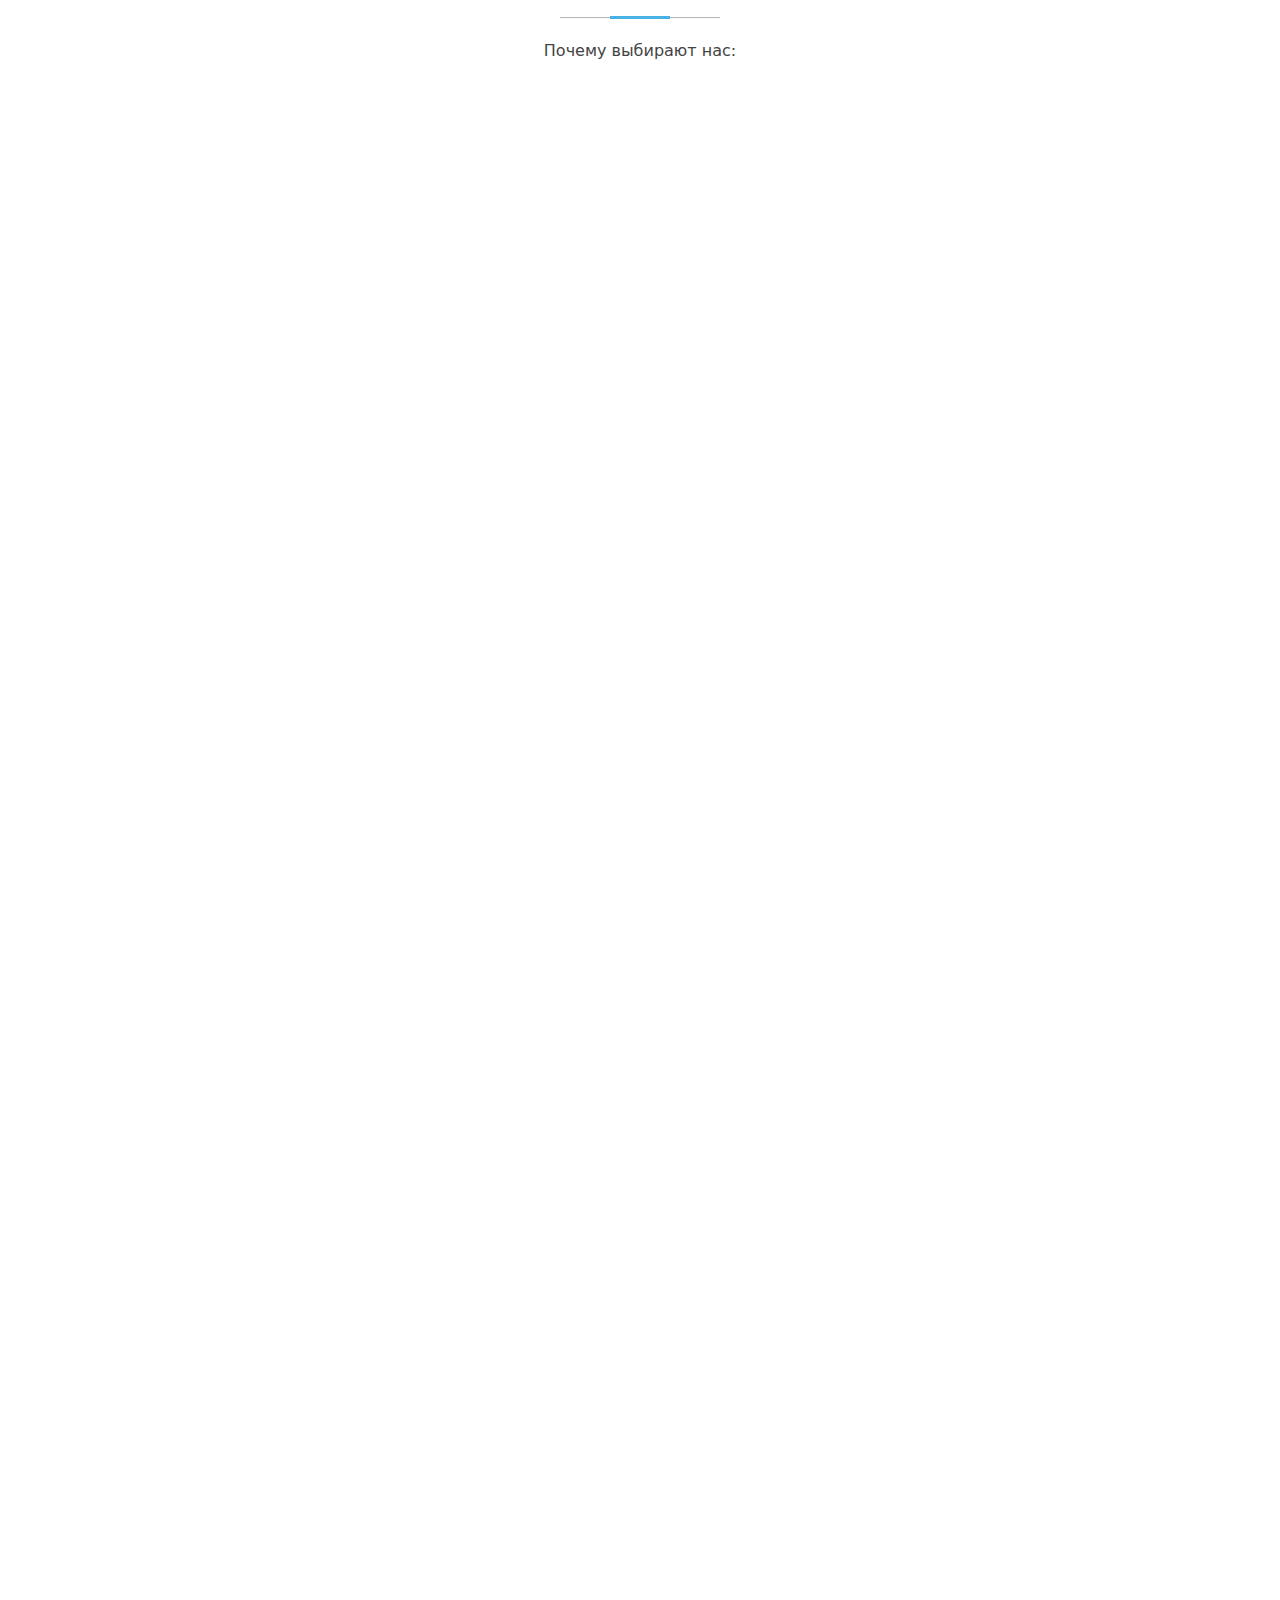
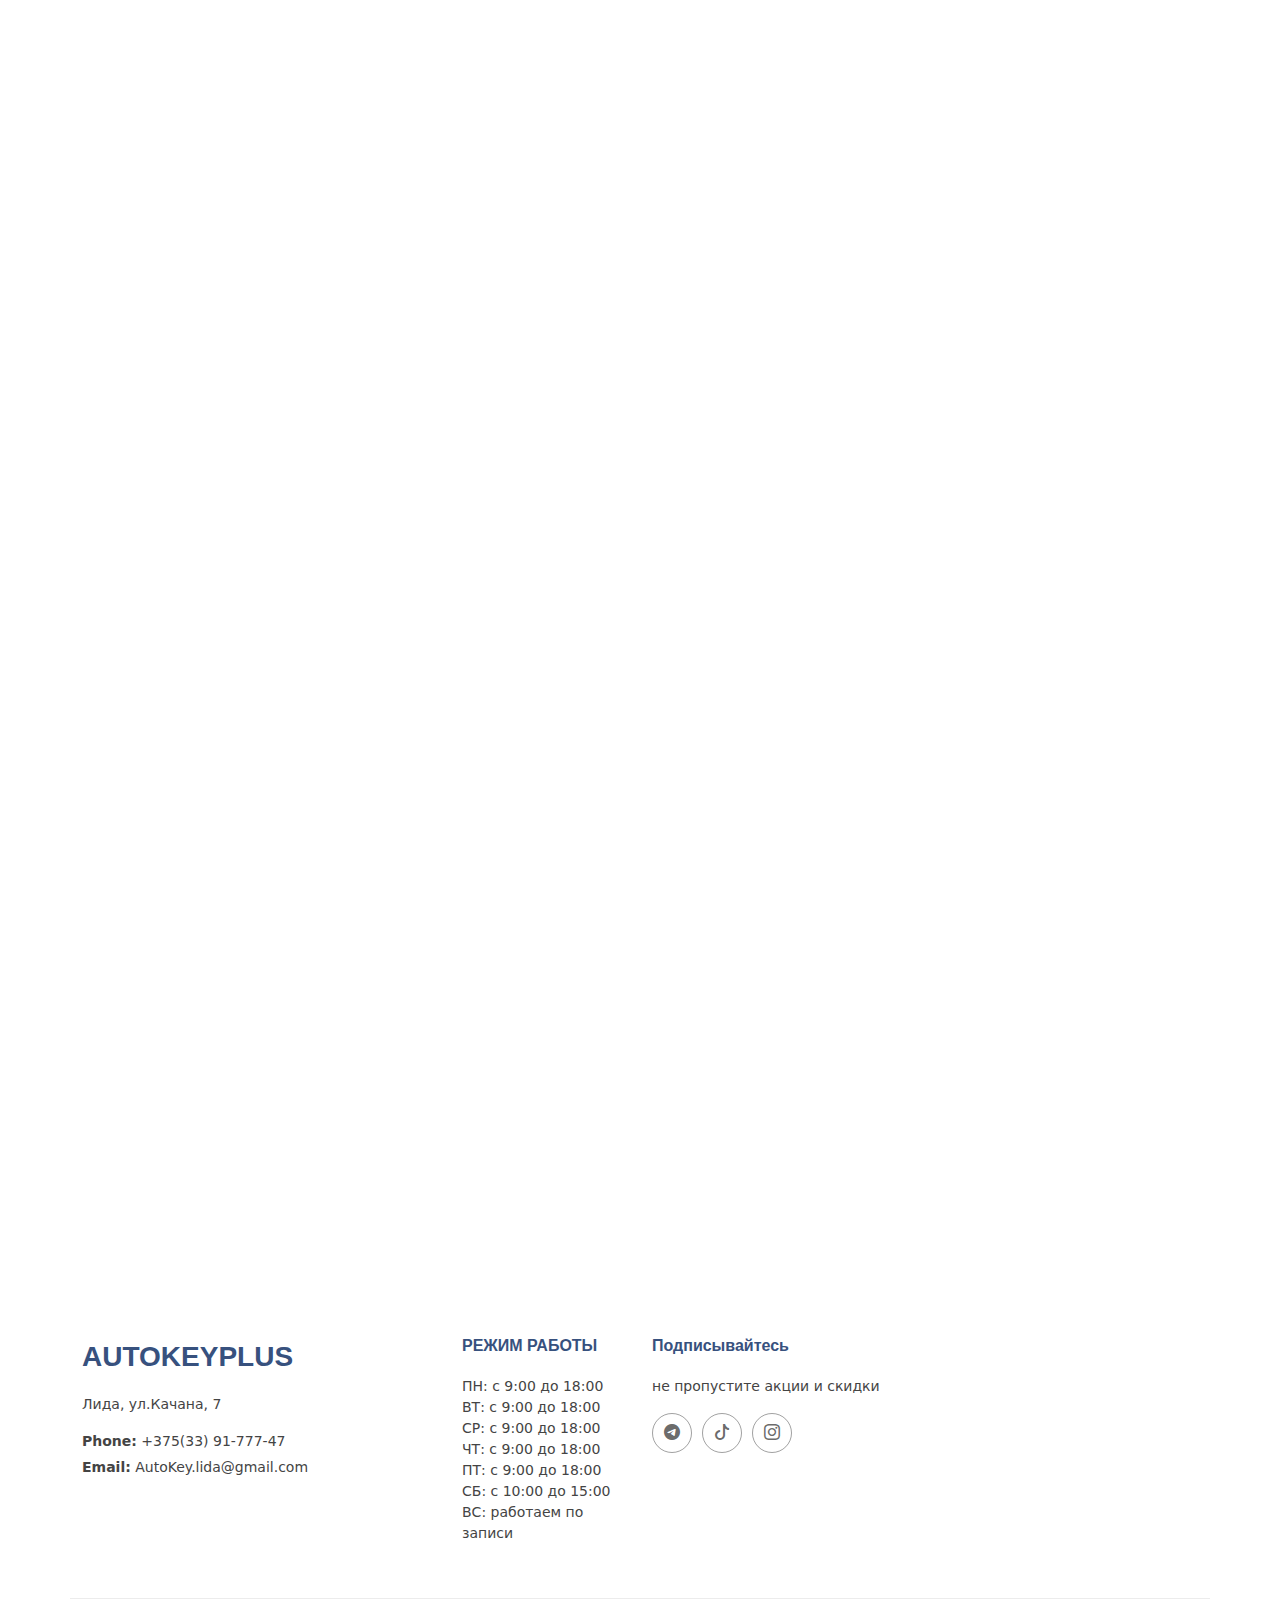
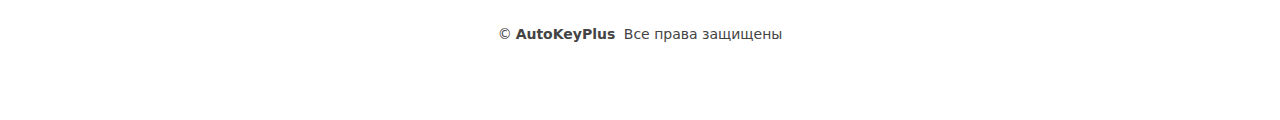
==== commit 70684fd9: "update seo" ====
--- a/index.html
+++ b/index.html
@@ -8,28 +8,38 @@
   <meta name="MobileOptimized" content="width">
   <meta name="apple-mobile-web-app-capable" content="yes">
   <meta name="robots" content="index, follow">
+  <meta name="geo.placename" content="Лида, Беларусь">
 
   <title>AutoKeyPlus - Ключи Лида | Ремнонт замков Лида | Аварийное вскрытие Лида</title>
   <meta content="Изготовление и ремонт ключей, аварийное вскрытие замков Лида. Ремонт, чистка и перекодировка замков. Наш адресс: Лида, ул. Качана, 7" name="description">
-  <meta content="ключи Лида, ремонт ключей Лида, вскрытие замков Лида, вскрытие замков, ремонт замков зажигания, дубликаты ключей Лида, аварийное вскрытие авто Лида, ключи в Лиде" name="keywords">
+  <meta content="ключи Лида, ремонт ключей Лида, вскрытие замков Лида, вскрытие замков, 
+  ремонт замков зажигания, дубликаты ключей Лида, аварийное вскрытие авто Лида, 
+  ключи в Лиде, Лида, авто, автомобили, новости, статьи, отзывы, объявления, 
+  фото, фотографии, чип ключ, вскрыть замок, открыть автомобиль, ремонт замков Лида, изготовление ключей, ключ зажигания" name="keywords">
   <meta name="google-site-verification" content="3lO-fLGoGtIHagVE6vviDFt-2fyNkncAgWfNzeAwlOE" />
+  
   <meta property="og:title" content=" 🔑 Изготовление и ремонт ключей в г. Лида! Ремонт автомобильных ключей и брелоков +375(33)91-777-47 Лида ул.Качана,7 &quot;СТО №1&quot; Вскрытие замков Лида, вскрытие дверей, ремонт замков зажигания">
   <meta property="og:description" content=" 🔑  Изготовление ключей в г. Лида. В нашей мастерской Вы сможете отремонтировать старый и изготовить новый ключ для своего автомобиля. Вскрытие замков Лида, вскрытие дверей.
   Услуги мастерской: Замена и продажа батареек. Изготовление ключей для квартир, автомобилей, домофонов в г. Лида. Аварийное вскрытие замков Лида.">
-  
-  <meta property="og:description" content="🔑 Изготовление ключей в Лиде. В нашей мастерской &quot;Ключи Срочно 24/7&quot;  Вы сможете отремонтировать старый и изготовить новый авто ключ для своего авто. Услуги мастерской: Замена и продажа батареек. Изготовление ключей для квартир, автомобилей, домофонов.">
-  <meta property="og:title" content="🔑 Изготовление и ремонт ключей в Лиде! Ремонт и дублирование автомобильных ключей и брелоков +375339177747 г. Лида ул.Качана,7. Аварийное вскрытие авто и квартир в Лиде">
   <meta property="og:image" content="https://cdn-icons-png.flaticon.com/512/4428/4428886.png">
   <meta property="og:image:width" content="366">
   <meta property="og:image:height" content="520">
-  <meta property="og:type" content="website">
+  <meta property="og:type" content="article">
   <meta property="og:url" content="https://autokeyplus.by/">
+  <meta property="og:locale" content="ru_RU" />
+  <meta property="og:site_name" content="Автоключи Лида" />
+  
 
   <meta property="twitter:title" content="🔑 Изготовление ключей в Лиде. В нашей мастерской &quot;Ключи Срочно 24/7&quot;  Вы сможете отремонтировать старый и изготовить новый авто ключ для своего авто. Услуги мастерской: Замена и продажа батареек. Изготовление ключей для квартир, автомобилей, домофонов.">
   <meta property="twitter:description" content="🔑 Изготовление и ремонт ключей в Лиде! Ремонт и дублирование автомобильных ключей и брелоков +375339177747 г. Лида ул.Качана,7. Аварийное вскрытие авто и квартир в Лиде">
   <meta name="twitter:card" content="summary_large_image">
   <meta name="twitter:image" content="https://cdn-icons-png.flaticon.com/512/4428/4428886.png">
   <meta property="twitter:type" content="website">
+  
+  <meta name="google" content="nositelinkssearchbox">
+  <link rel="canonical" href="https://autokeyplus.by">
+  <meta name="robots" content="max-image-preview:large">
+  <link rel="alternate" type="application/rss+xml" title="AutoKeyPlus - Ключи Лида | Ремнонт замков Лида | Аварийное вскрытие Лида" href="https://autokeyplus.by/vskritie-zamkou-lida.html">
   
 
   <!-- Favicons -->
@@ -91,7 +101,7 @@
 
       <a href="#" class="logo d-flex align-items-center me-auto">
         <!-- Uncomment the line below if you also wish to use an image logo -->
-          <img src="assets/img/autokey.svg" alt="Изготовление и ремонт ключей">
+          <img src="assets/img/LOGO_2.svg" alt="Изготовление и ремонт ключей">
         <h1 class="sitename"></h1>
       </a>
 
@@ -245,7 +255,7 @@
           <div class="col-xl-3 col-md-6 d-flex" data-aos="zoom-in" data-aos-delay="200">
             <div class="service-item position-relative">
               <div class="icon"><i class="bi bi-unlock icon"></i></div>
-              <h4><a href="" class="stretched-link">Восстановление ключа по замку</a></h4>
+              <h4><a href="avtomobilnye-klyuchi-lida.html" class="stretched-link">Восстановление ключа по замку</a></h4>
               <p>Если вы утеряли ключи, мы поможем Вам восстановить их</p>
             </div>
           </div><!-- End Service Item -->
@@ -253,7 +263,7 @@
           <div class="col-xl-3 col-md-6 d-flex" data-aos="fade-up" data-aos-delay="200">
             <div class="service-item position-relative">
               <div class="icon"><i class="bi bi-car-front icon"></i></div>
-              <h4><a href="" class="stretched-link">Добавление нового ключа в автомобиль</a></h4>
+              <h4><a href="avtomobilnye-klyuchi-lida.html" class="stretched-link">Добавление нового ключа в автомобиль</a></h4>
               <p>Можем изготовить ключ для автомобиля или восстановить при полной утере</p>
             </div>
           </div><!-- End Service Item -->
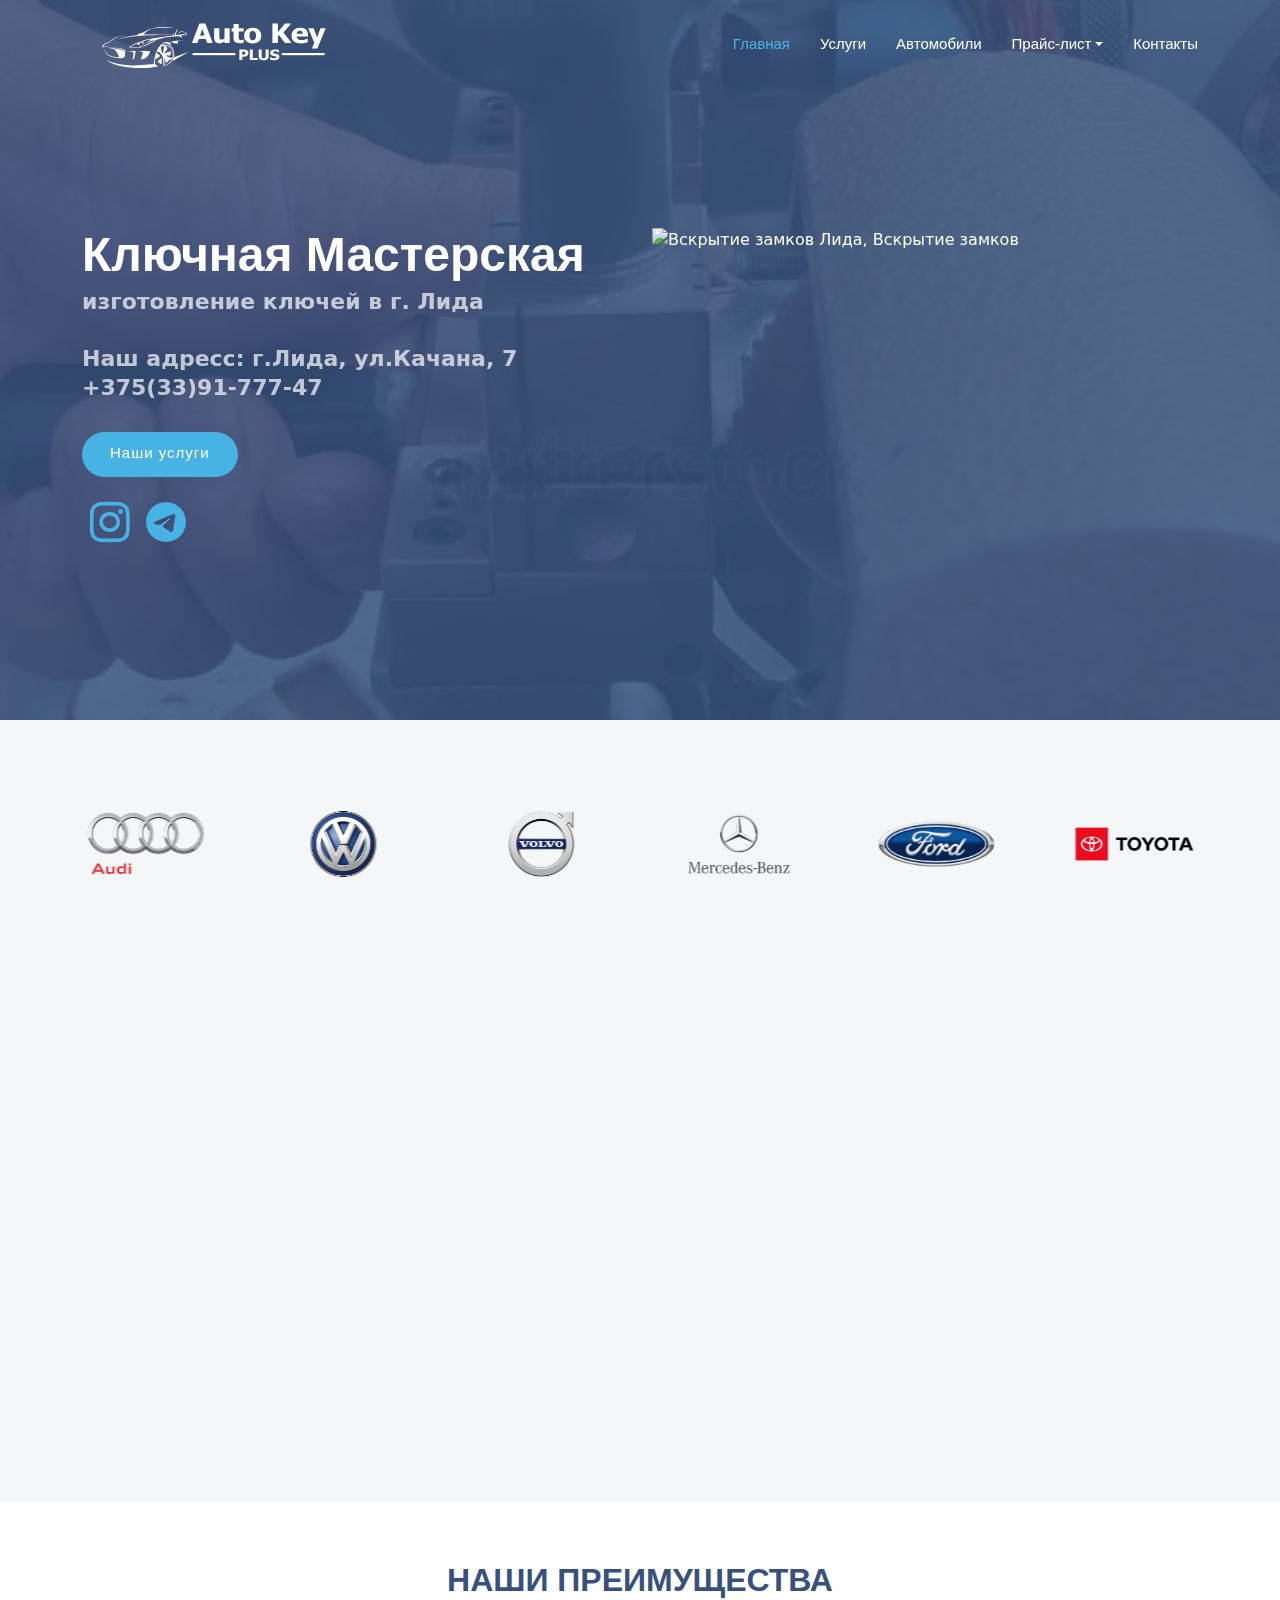
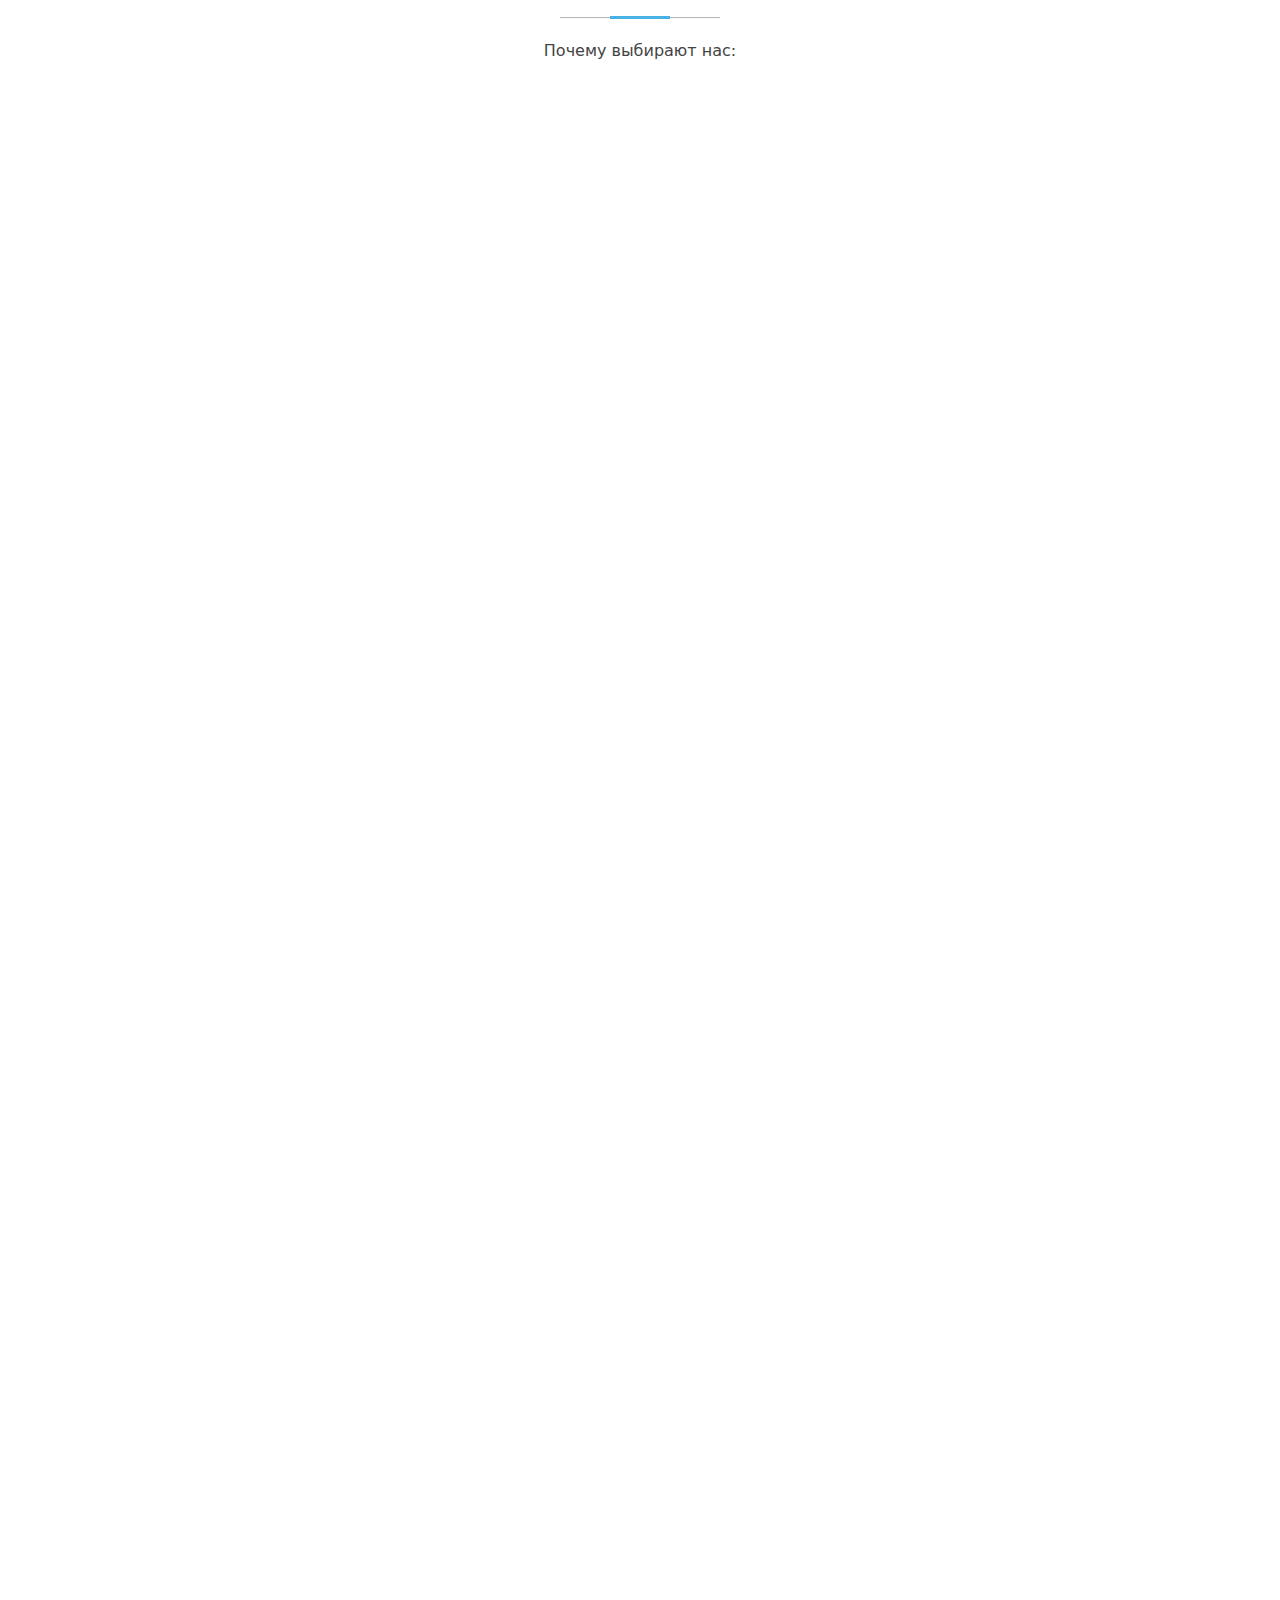
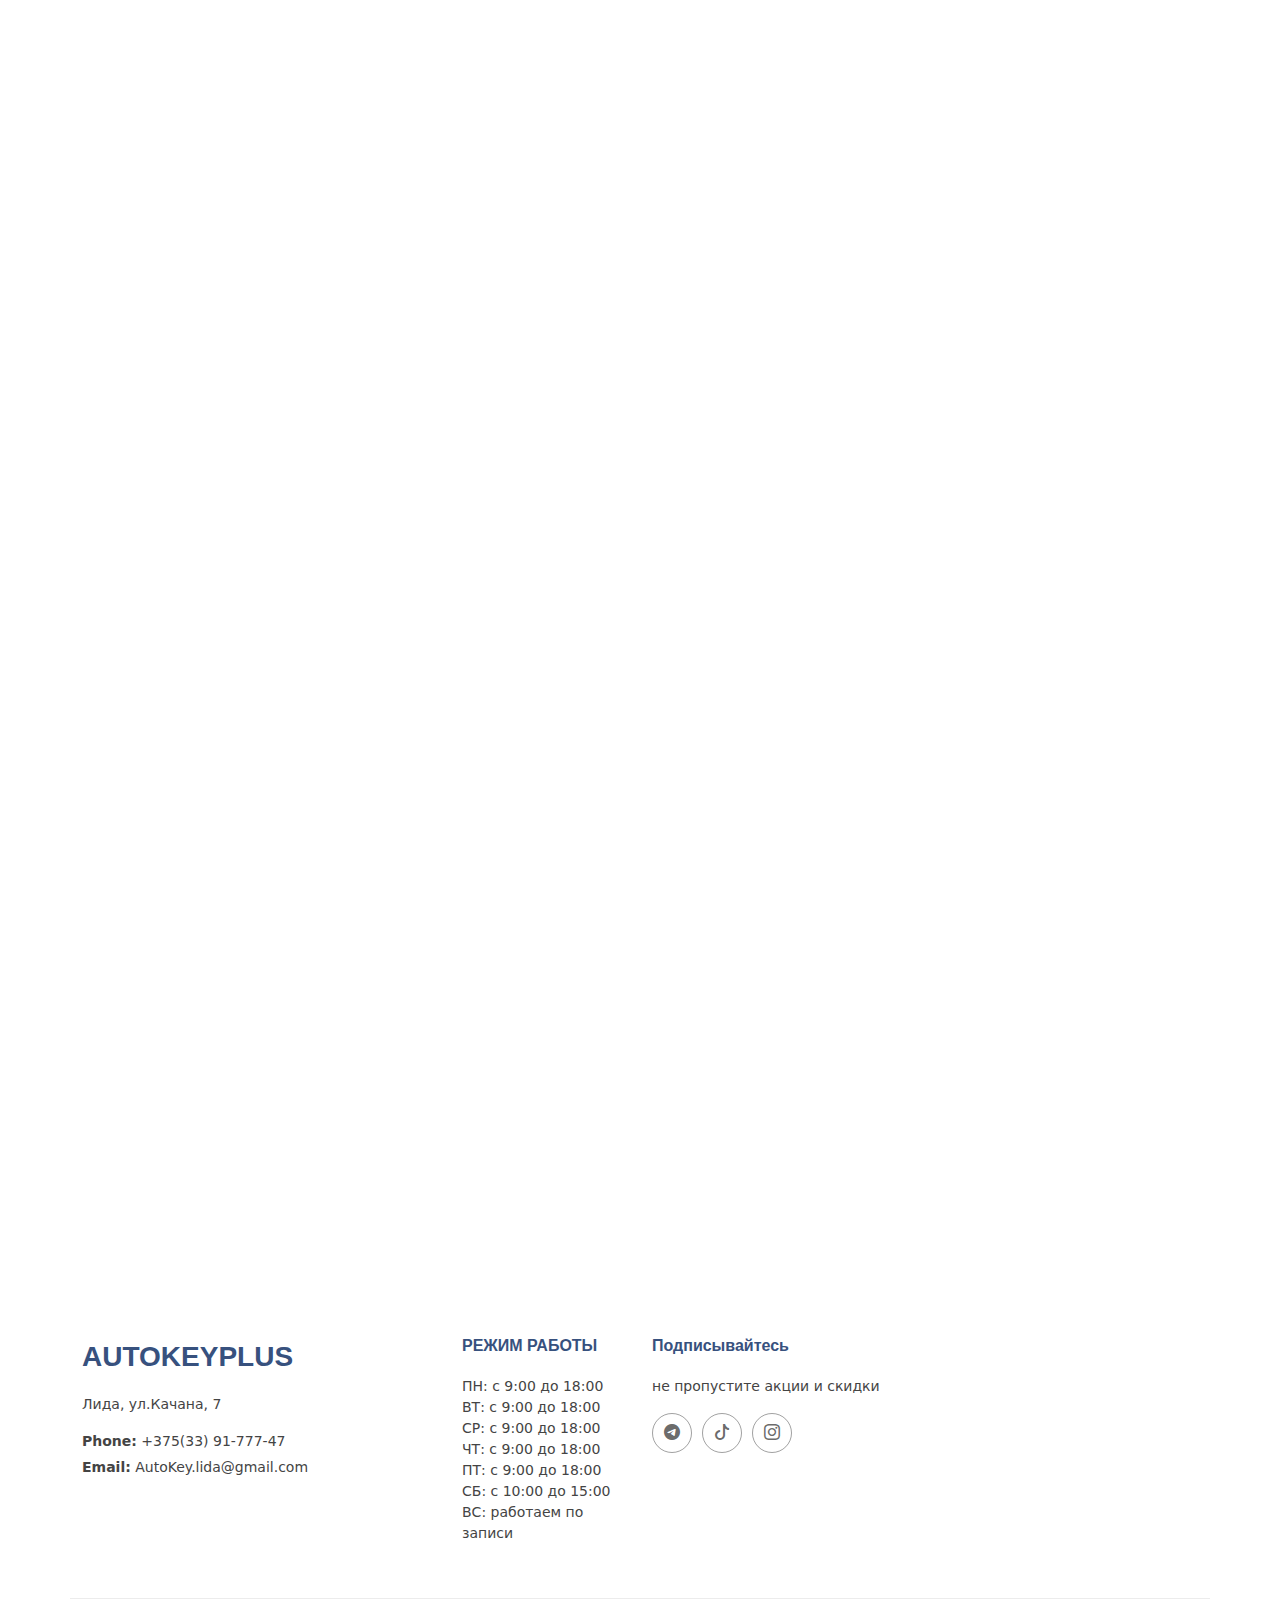
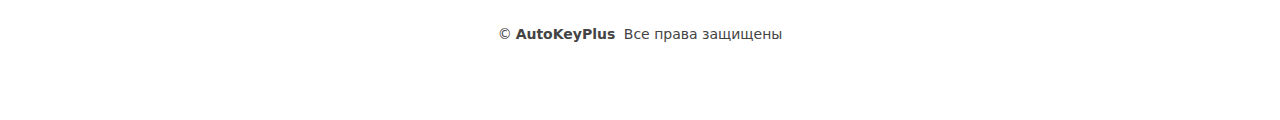
==== commit ddaa75ec: "update size and speed load page" ====
--- a/index.html
+++ b/index.html
@@ -554,8 +554,8 @@
   <!-- Scroll Top -->
   <a href="#" id="scroll-top" class="scroll-top d-flex align-items-center justify-content-center"><i class="bi bi-arrow-up-short"></i></a>
 
-  <!-- Preloader -->
-  <div id="preloader"></div>
+  <!-- Preloader
+  <div id="preloader"></div> -->
 
   <!-- Vendor JS Files -->
   <script src="assets/vendor/bootstrap/js/bootstrap.bundle.min.js"></script>
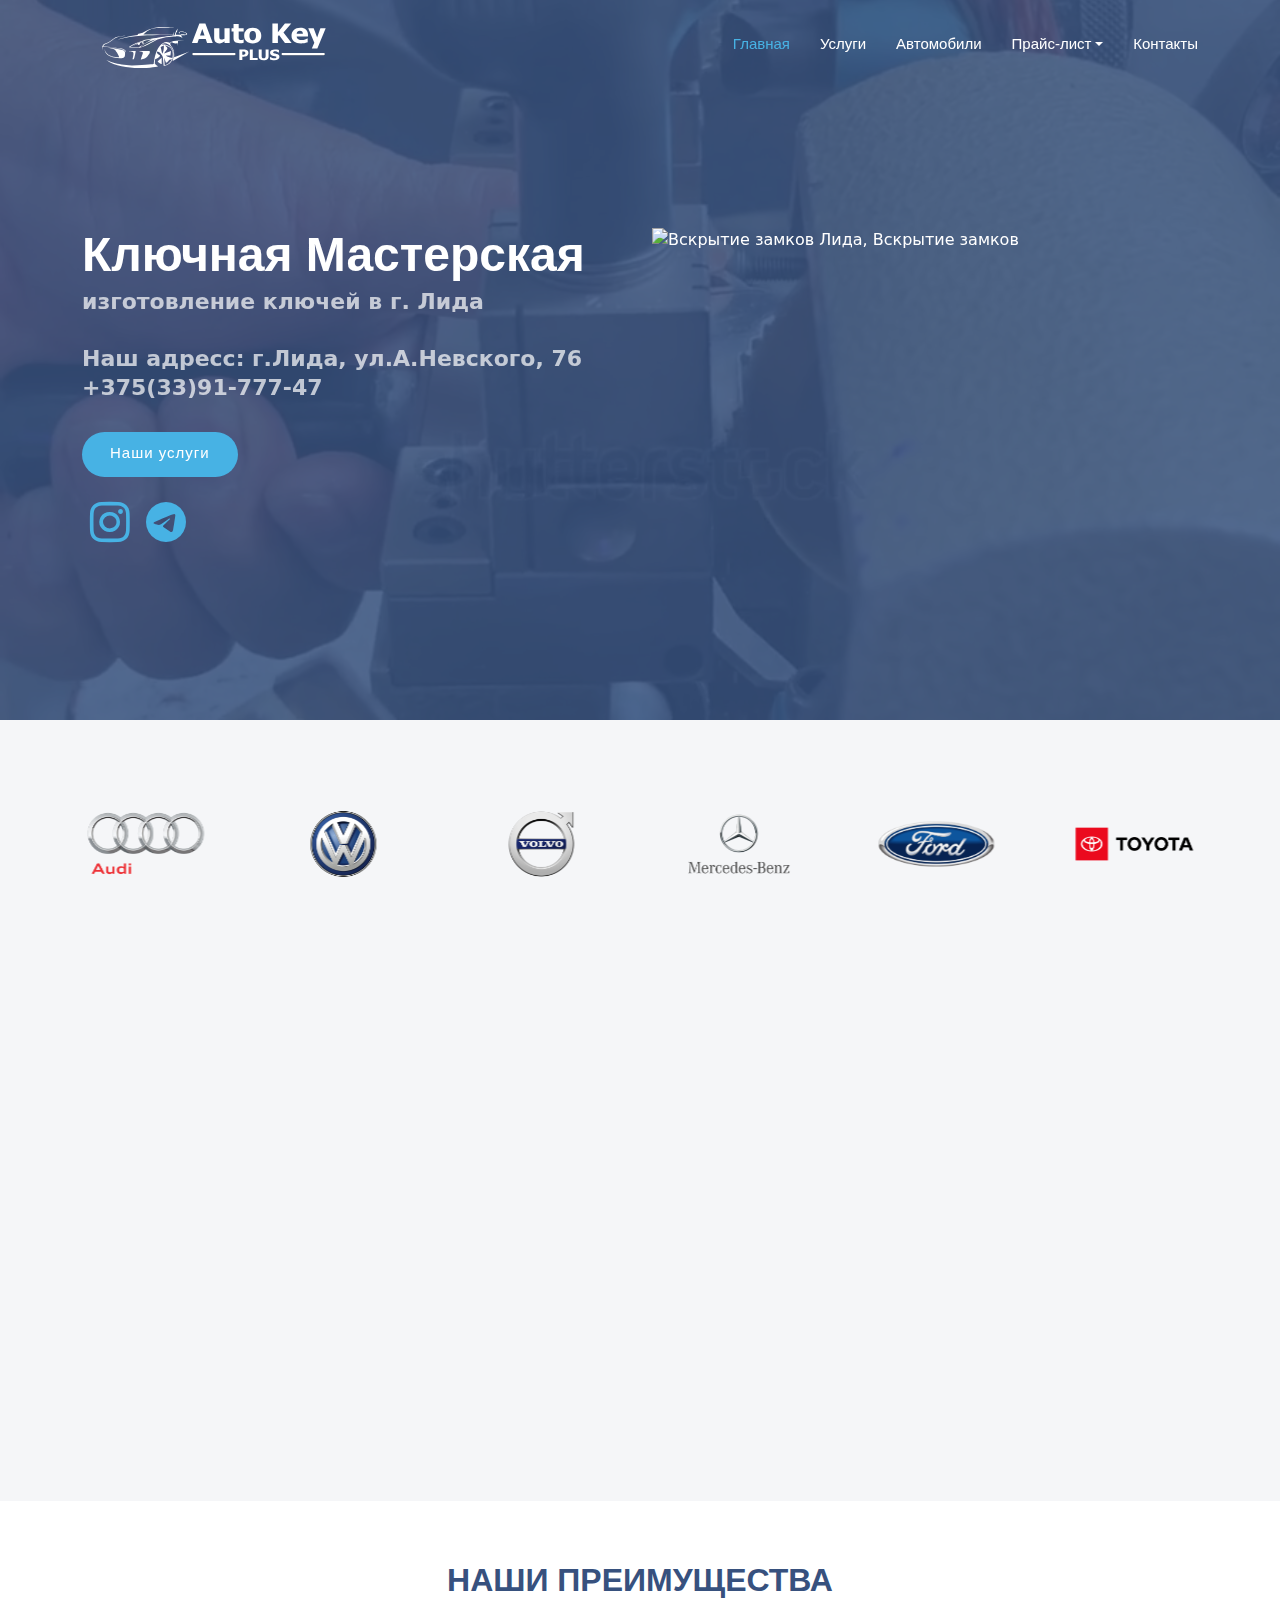
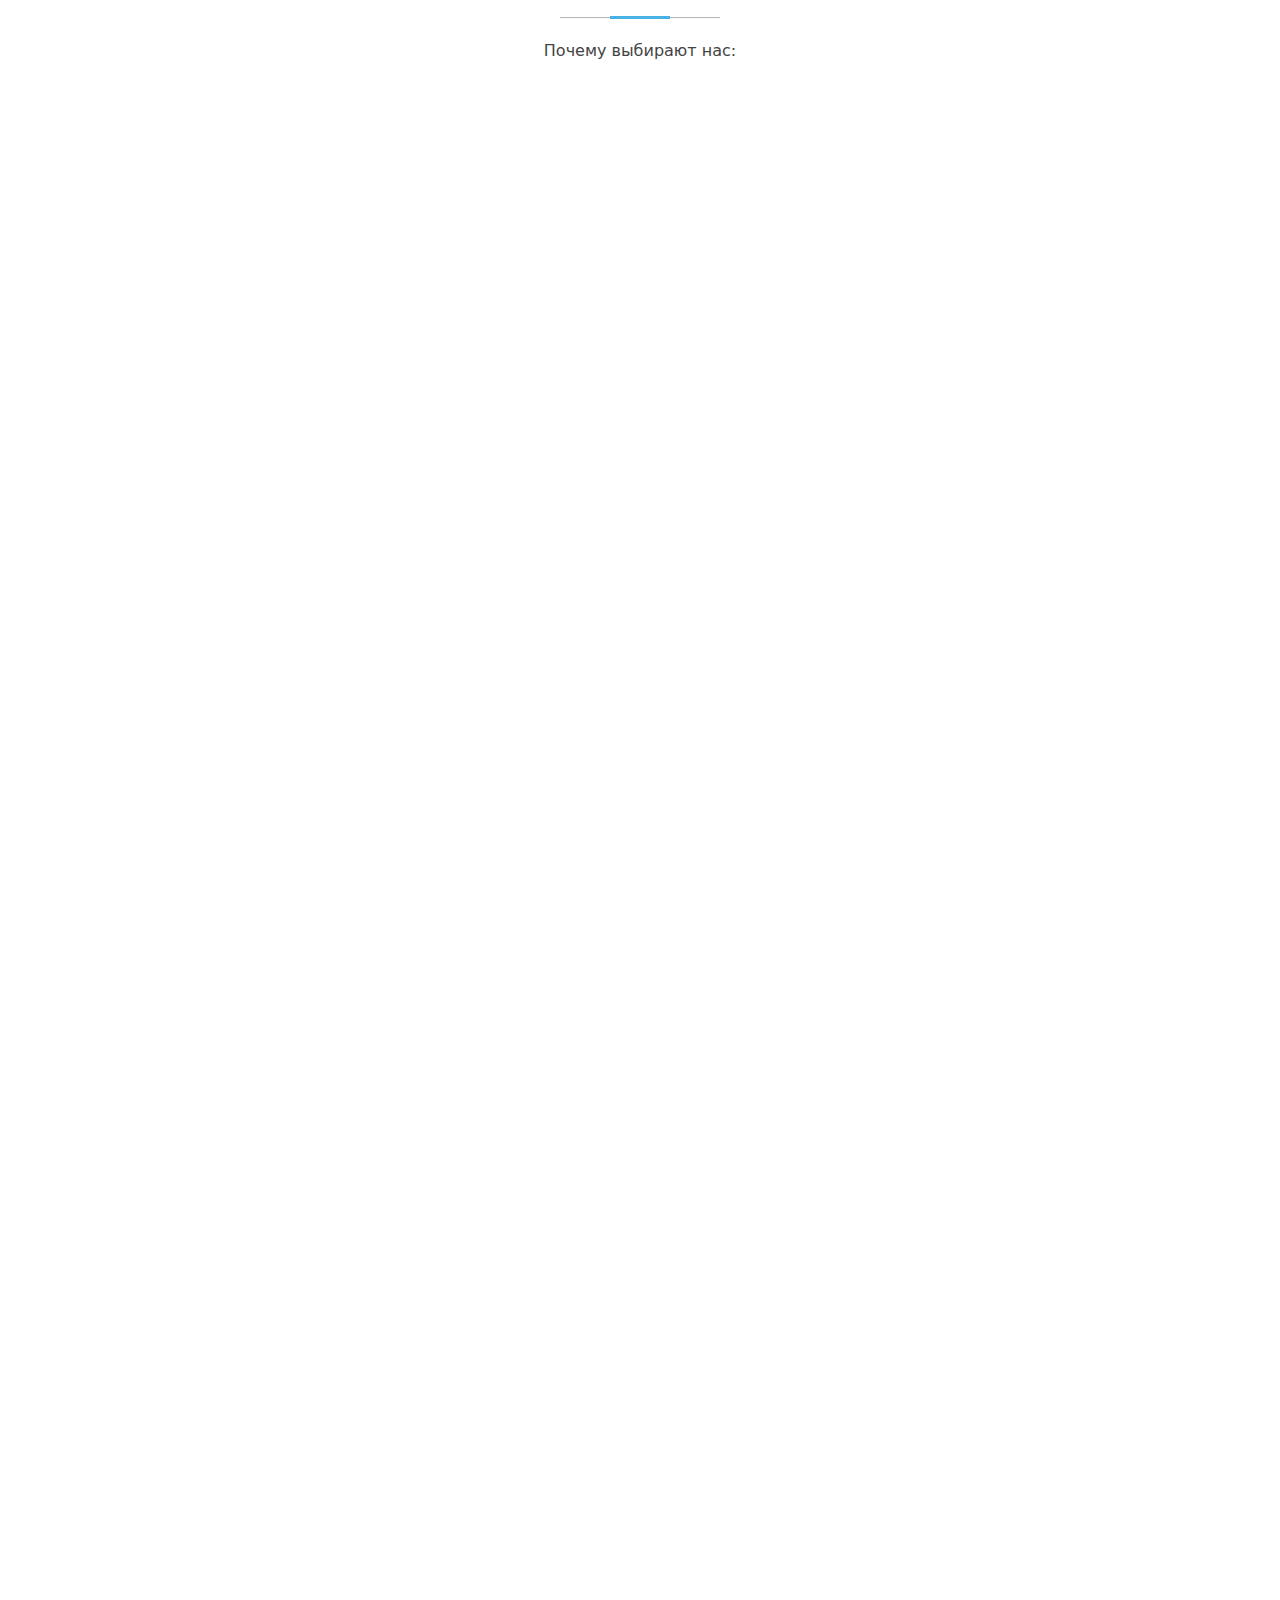
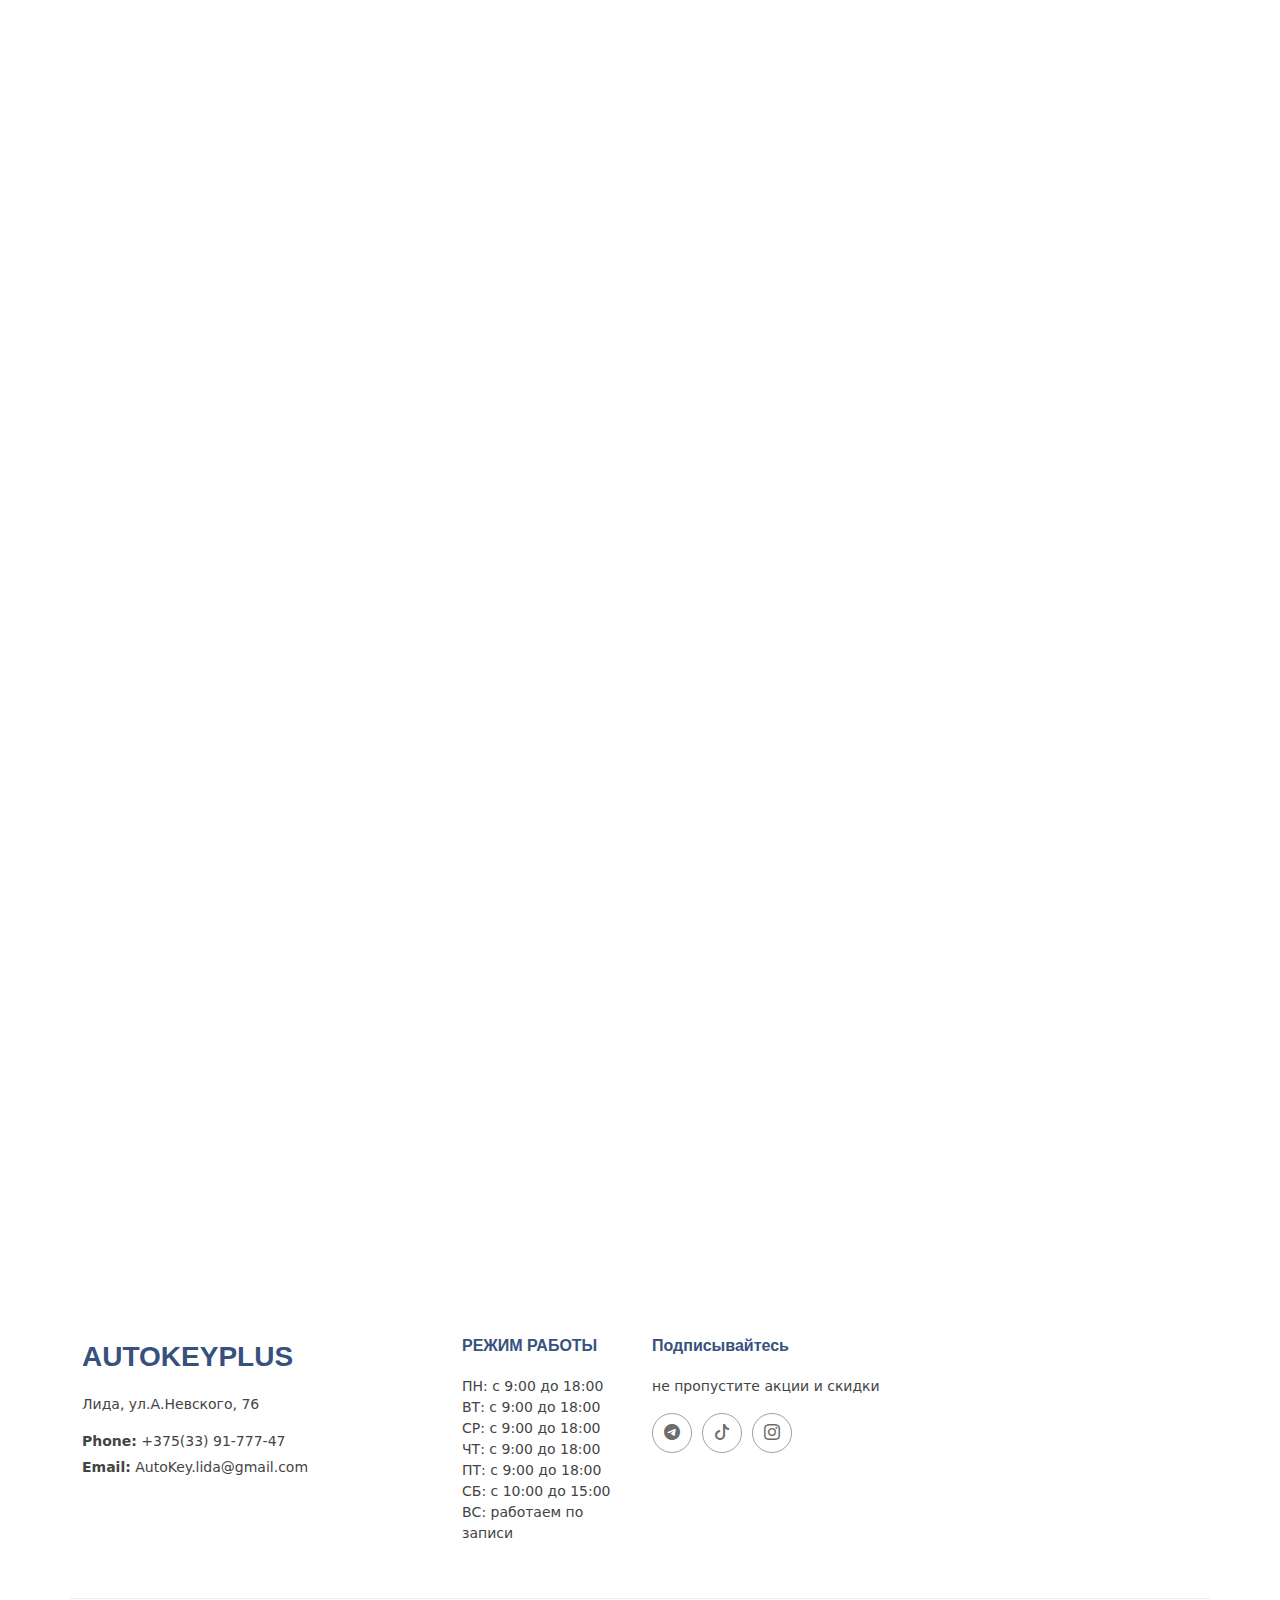
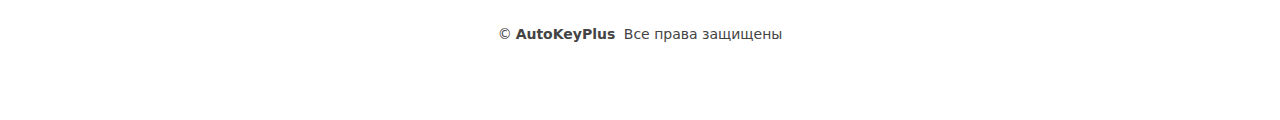
==== commit c1b67efc: "new adress" ====
--- a/index.html
+++ b/index.html
@@ -11,7 +11,7 @@
   <meta name="geo.placename" content="Лида, Беларусь">
 
   <title>AutoKeyPlus - Ключи Лида | Ремнонт замков Лида | Аварийное вскрытие Лида</title>
-  <meta content="Изготовление и ремонт ключей, аварийное вскрытие замков Лида. Ремонт, чистка и перекодировка замков. Наш адресс: Лида, ул. Качана, 7" name="description">
+  <meta content="Изготовление и ремонт ключей, аварийное вскрытие замков Лида. Ремонт, чистка и перекодировка замков. Наш адресс: Лида, ул. А.Невского, 76" name="description">
   <meta content="ключи Лида, ремонт ключей Лида, вскрытие замков Лида, вскрытие замков, 
   ремонт замков зажигания, дубликаты ключей Лида, аварийное вскрытие авто Лида, 
   ключи в Лиде, Лида, авто, автомобили, новости, статьи, отзывы, объявления, 
@@ -144,7 +144,7 @@
             <p>изготовление ключей в г. Лида<br>
               <br>
               
-                 Наш адресс: г.Лида, ул.Качана, 7<br>
+                 Наш адресс: г.Лида, ул.А.Невского, 76<br>
                    +375(33)91-777-47
             </p>
             <div class="d-flex">
@@ -154,7 +154,7 @@
             <div class="social-links mt-3 ms-2 d-flex">
               <a href="https://www.instagram.com/autokeyplu7?igsh=MTRoMjMza3J5Y3F4NQ==" class="instagram fs-1 me-3" target="_blank"><i class="bi bi-instagram"></i></a>
               <!-- <a href="https://www.tiktok.com" class="tiktok fs-1 me-3" target="_blank"><i class="bi bi-tiktok"></i></a> -->
-              <a href="https://t.me" class="telegram fs-1 me-3" target="_blank"><i class="bi bi-telegram"></i></a>
+              <a href="https://t.me/autoKey_Lida" class="telegram fs-1 me-3" target="_blank"><i class="bi bi-telegram"></i></a>
             </div>
             
           </div>
@@ -237,7 +237,7 @@
       <div class="container section-title" data-aos="zoom-in">
         <h2>Услуги</h2>        
         <p>Актуальный прайс по изготовлению ключей в г. Лида можно узнать по номеру +375(33) 91-777-47 <br>
-        или по адресу г. Лида, ул. Качана, 7</p>
+        или по адресу г. Лида, ул. А.Невского, 76</p>
       </div>
 
       <div class="container">
@@ -314,7 +314,7 @@
             <div class="advantage-item text-center">
               <i class="bi bi-clock" style="font-size: 3rem; color: #6E508C;"></i>
               <h4>Быстрота обслуживания</h4>
-              <p>Большинство ключей изготавливаются за 5 минут.</p>
+              <p>Большинство ключей изготавливаются до 5 минут.</p>
             </div>
           </div>
           <!-- Преимущество 4 -->
@@ -335,7 +335,7 @@
       <div class="container section-title" data-aos="fade-up">
         <h2>Работаем с многими автомобилями</h2>
         <p>Стоимость изготовления ключа в г. Лида к автомобилю уточняйте по номеру +375(33) 91-777-47 <br>
-        или по адресу г. Лида, ул. Качана, 7</p>
+        или по адресу г. Лида, ул. А.Невского, 76</p>
       </div><!-- End Section Title -->
 
       <div class="container">
@@ -471,7 +471,7 @@
                 <i class="bi bi-geo-alt flex-shrink-0"></i>
                 <div>
                   <h3>Адресс</h3>
-                  <p>Лида, ул. Качана, 7</p>
+                  <p>Лида, ул. А.Невского, 76</p>
                 </div>
               </div><!-- End Info Item -->
 
@@ -513,7 +513,7 @@
             <span class="sitename">AutoKeyPlus</span>
           </a>
           <div class="footer-contact pt-3">
-            <p>Лида, ул.Качана, 7</p>
+            <p>Лида, ул.А.Невского, 76</p>
             <p class="mt-3"><strong>Phone:</strong> <span>+375(33) 91-777-47</span></p>
             <p><strong>Email:</strong> <span>AutoKey.lida@gmail.com</span></p>
           </div>
@@ -554,8 +554,8 @@
   <!-- Scroll Top -->
   <a href="#" id="scroll-top" class="scroll-top d-flex align-items-center justify-content-center"><i class="bi bi-arrow-up-short"></i></a>
 
-  <!-- Preloader
-  <div id="preloader"></div> -->
+  <!-- Preloader -->
+  <div id="preloader"></div>
 
   <!-- Vendor JS Files -->
   <script src="assets/vendor/bootstrap/js/bootstrap.bundle.min.js"></script>
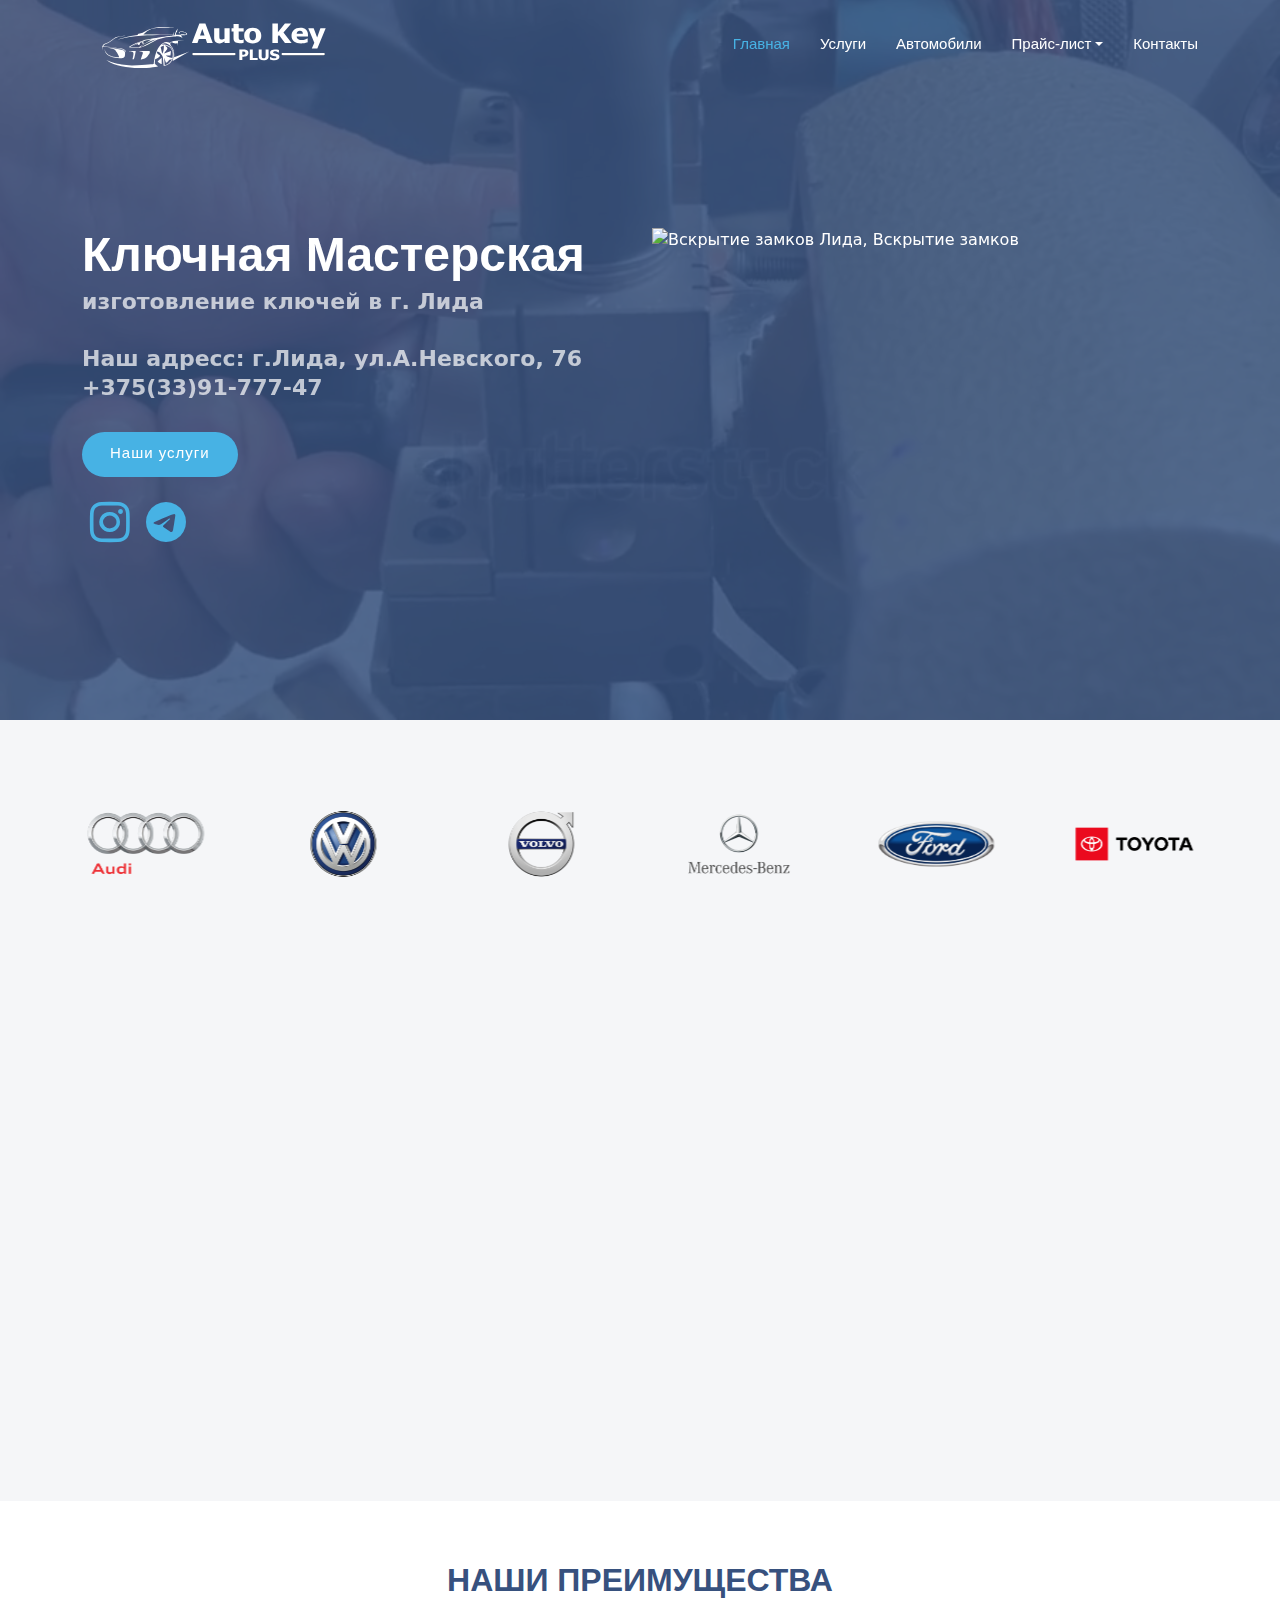
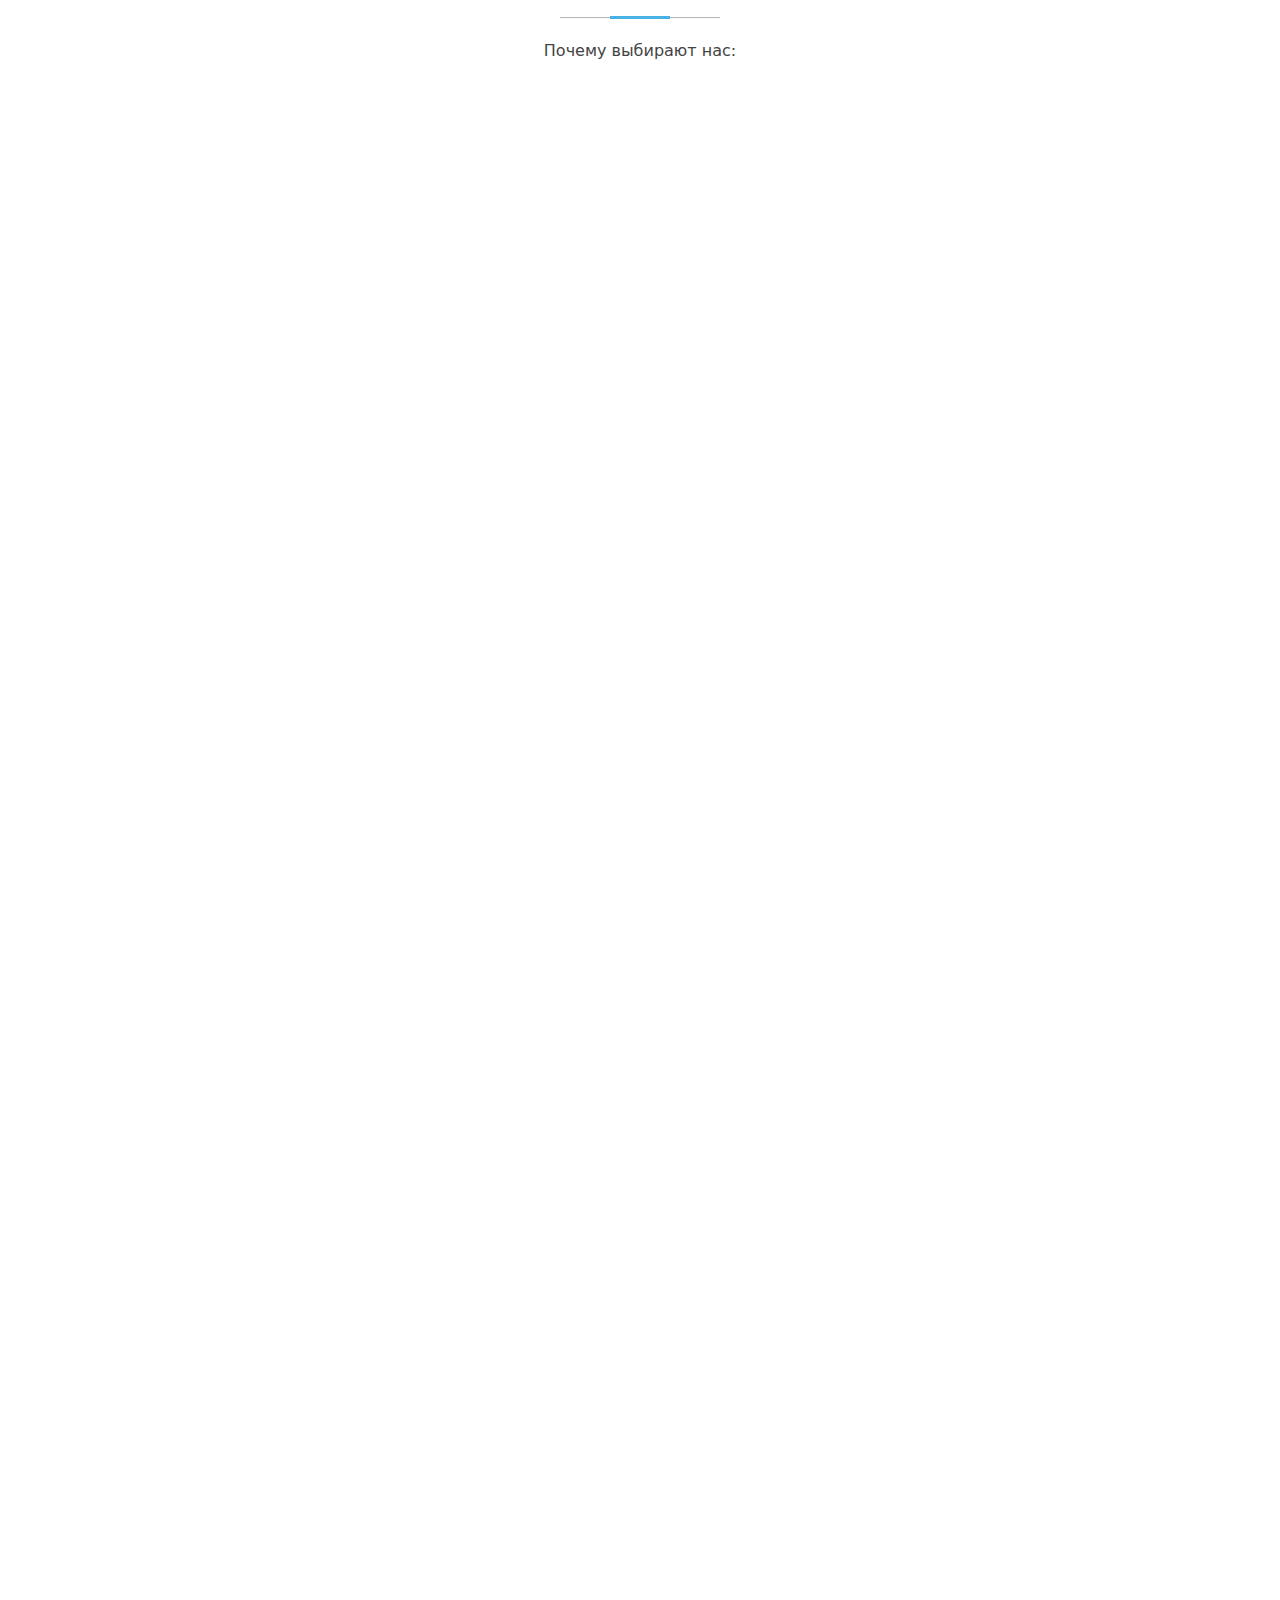
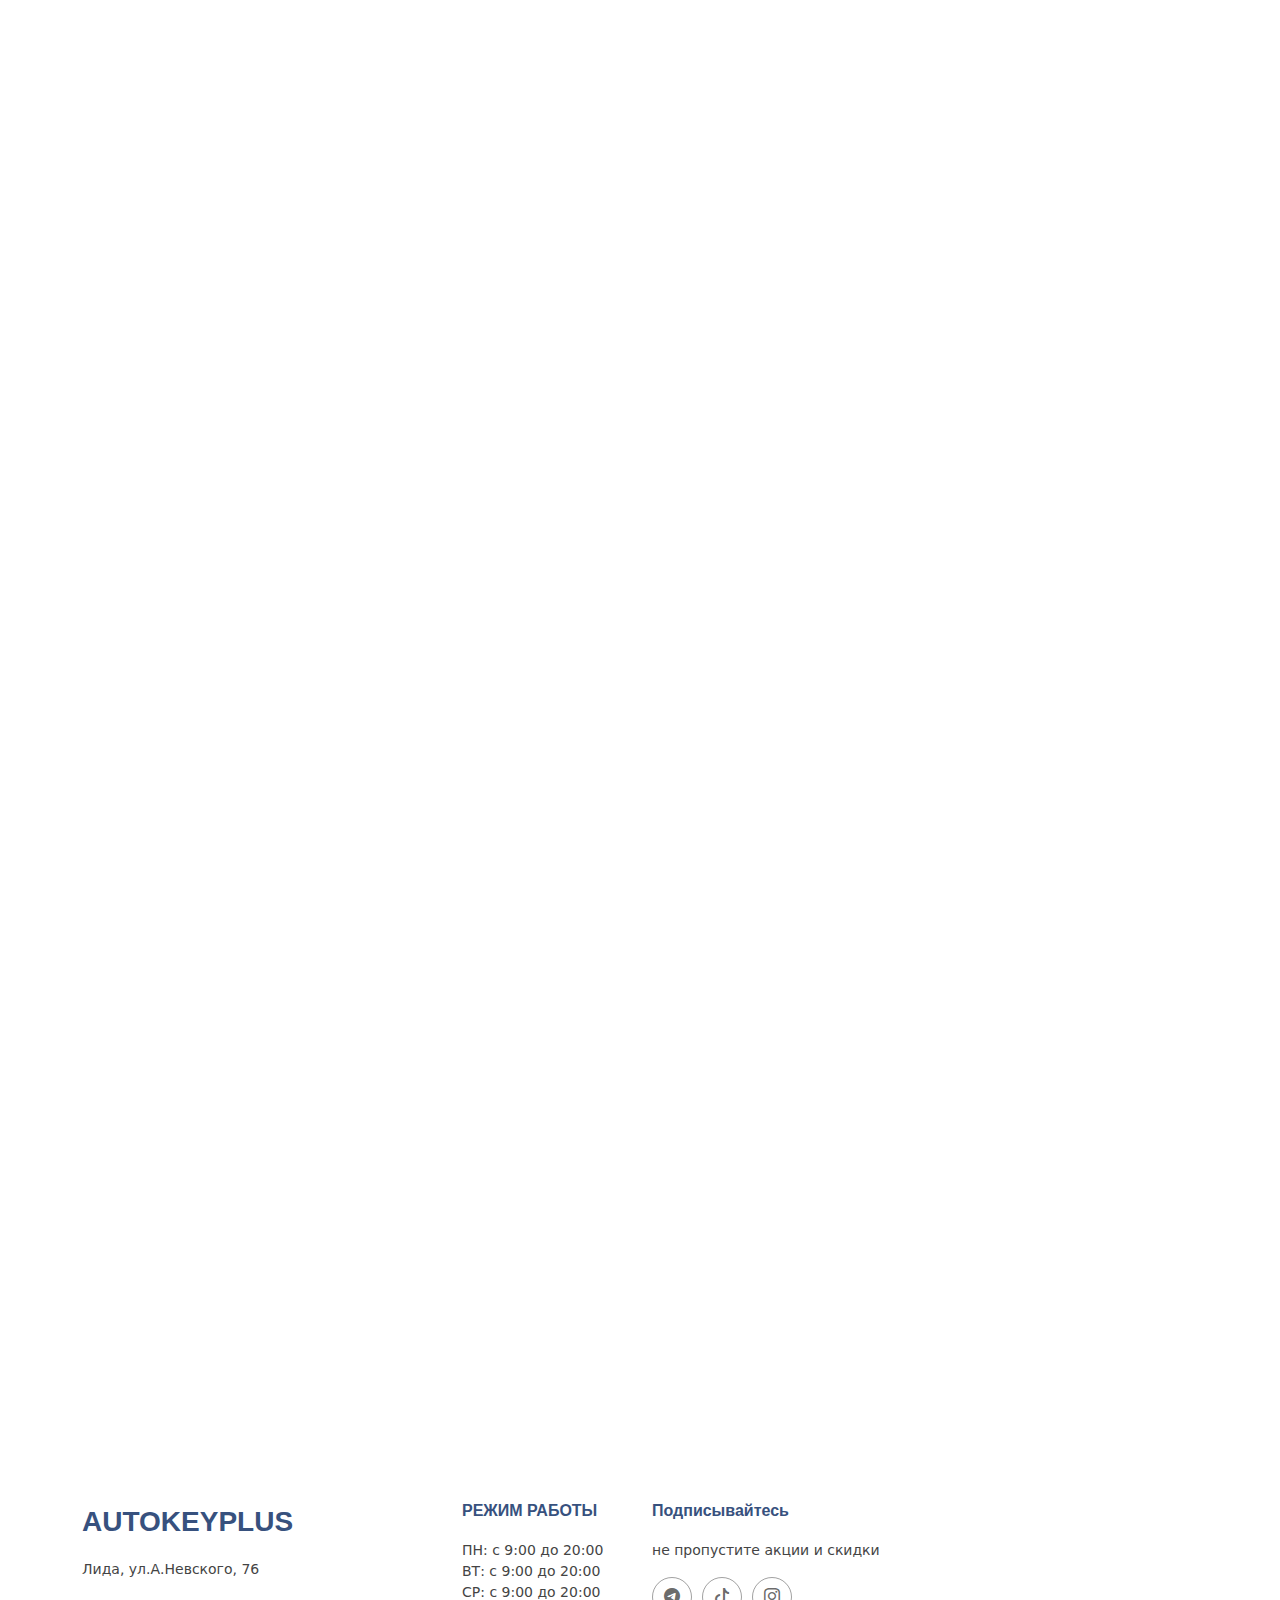
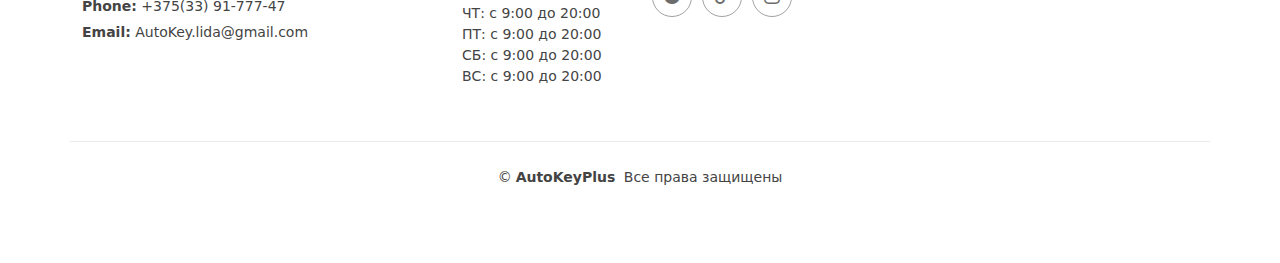
==== commit 2ea34b2a: "update" ====
--- a/index.html
+++ b/index.html
@@ -449,6 +449,7 @@
         </div>
 
       </div>
+      
 
     </section><!-- /Portfolio Section -->    
 
@@ -457,12 +458,12 @@
 
       <!-- Section Title -->
       <div class="container section-title" data-aos="fade-up">
-        <h2>Контакты</h2>
+        <h2>Контакты / Отзывы</h2>
       </div><!-- End Section Title -->
 
       <div class="container" data-aos="fade-up" data-aos-delay="100">
 
-        <div class="row gy-4">
+        <div class="row gy-4" style="justify-content: center;">
 
           <div class="col-lg-5">
 
@@ -491,11 +492,22 @@
                 </div>
               </div><!-- End Info Item -->
 
-              <iframe src="https://www.google.com/maps/embed?pb=!1m18!1m12!1m3!1d1175.295510545115!2d25.31678716747707!3d53.90347278592096!2m3!1f0!2f0!3f0!3m2!1i1024!2i768!4f13.1!3m3!1m2!1s0x46de8a5e7dbc8145%3A0x3e32ffd86ee3c0cf!2z0YPQuy4g0JrQsNGH0LDQvdCwIDcsINCb0LjQtNCwLCDQk9GA0L7QtNC90LXQvdGB0LrQsNGPINC-0LHQu9Cw0YHRgtGM!5e0!3m2!1sru!2sby!4v1720451380137!5m2!1sru!2sby" width="400" height="300" style="border:0;" allowfullscreen="" loading="lazy" referrerpolicy="no-referrer-when-downgrade"></iframe>
+                <div style="position:relative;overflow:hidden;">
+                      <a href="https://yandex.by/maps/org/avto_klyuchi/124283495130/?utm_medium=mapframe&utm_source=maps" style="color:#eee;font-size:12px;position:absolute;top:0px;">Авто Ключи</a>
+                      <a href="https://yandex.by/maps/21144/lida/category/manufacture_and_repair_of_keys/33609582225/?utm_medium=mapframe&utm_source=maps" style="color:#eee;font-size:12px;position:absolute;top:14px;">Изготовление и ремонт ключей в Лиде</a>
+                      <a href="https://yandex.by/maps/21144/lida/category/car_keys/153105034992/?utm_medium=mapframe&utm_source=maps" style="color:#eee;font-size:12px;position:absolute;top:28px;">Автомобильные ключи и брелоки в Лиде</a>
+                    <iframe src="https://yandex.by/map-widget/v1/?ll=25.262614%2C53.886347&mode=poi&poi%5Bpoint%5D=25.261173%2C53.886454&poi%5Buri%5D=ymapsbm1%3A%2F%2Forg%3Foid%3D124283495130&z=17.6" width="560" height="400" frameborder="1" allowfullscreen="true" style="position:relative;">
+                  </iframe>
+                </div>
+              <!--<iframe src="https://www.google.com/maps/embed?pb=!1m18!1m12!1m3!1d1175.295510545115!2d25.31678716747707!3d53.90347278592096!2m3!1f0!2f0!3f0!3m2!1i1024!2i768!4f13.1!3m3!1m2!1s0x46de8a5e7dbc8145%3A0x3e32ffd86ee3c0cf!2z0YPQuy4g0JrQsNGH0LDQvdCwIDcsINCb0LjQtNCwLCDQk9GA0L7QtNC90LXQvdGB0LrQsNGPINC-0LHQu9Cw0YHRgtGM!5e0!3m2!1sru!2sby!4v1720451380137!5m2!1sru!2sby" width="400" height="300" style="border:0;" allowfullscreen="" loading="lazy" referrerpolicy="no-referrer-when-downgrade"></iframe>-->
             </div>
           </div> 
+        <div class="col-lg-5">
+            <div style="width:560px;height:800px;overflow:hidden;position:relative;"><iframe style="width:100%;height:100%;border:1px solid #e6e6e6;border-radius:8px;box-sizing:border-box" src="https://yandex.ru/maps-reviews-widget/124283495130?comments"></iframe><a href="https://yandex.by/maps/org/avto_klyuchi/124283495130/" target="_blank" style="box-sizing:border-box;text-decoration:none;color:#b3b3b3;font-size:10px;font-family:YS Text,sans-serif;padding:0 20px;position:absolute;bottom:8px;width:100%;text-align:center;left:0;overflow:hidden;text-overflow:ellipsis;display:block;max-height:14px;white-space:nowrap;padding:0 16px;box-sizing:border-box">Авто Ключи на карте Лиды — Яндекс Карты</a></div>
+
+        </div>
                    
-        </div>
+        </div>         
 
       </div>
 
@@ -522,13 +534,13 @@
         <div class="col-lg-2 col-md-3 footer-links">
           <h4>РЕЖИМ РАБОТЫ</h4>
           <ul>
-            <li style="padding: 0;">ПН: с 9:00 до 18:00</li>
-            <li style="padding: 0;">ВТ: с 9:00 до 18:00</li>
-            <li style="padding: 0;">СР: с 9:00 до 18:00</li>
-            <li style="padding: 0;">ЧТ: с 9:00 до 18:00</li>
-            <li style="padding: 0;">ПТ: с 9:00 до 18:00</li>
-            <li style="padding: 0;">СБ: с 10:00 до 15:00</li>
-            <li style="padding: 0;">ВС: работаем по записи</li>
+            <li style="padding: 0;">ПН: с 9:00 до 20:00</li>
+            <li style="padding: 0;">ВТ: с 9:00 до 20:00</li>
+            <li style="padding: 0;">СР: с 9:00 до 20:00</li>
+            <li style="padding: 0;">ЧТ: с 9:00 до 20:00</li>
+            <li style="padding: 0;">ПТ: с 9:00 до 20:00</li>
+            <li style="padding: 0;">СБ: с 9:00 до 20:00</li>
+            <li style="padding: 0;">ВС: с 9:00 до 20:00</li>
           </ul>
         </div>
         
